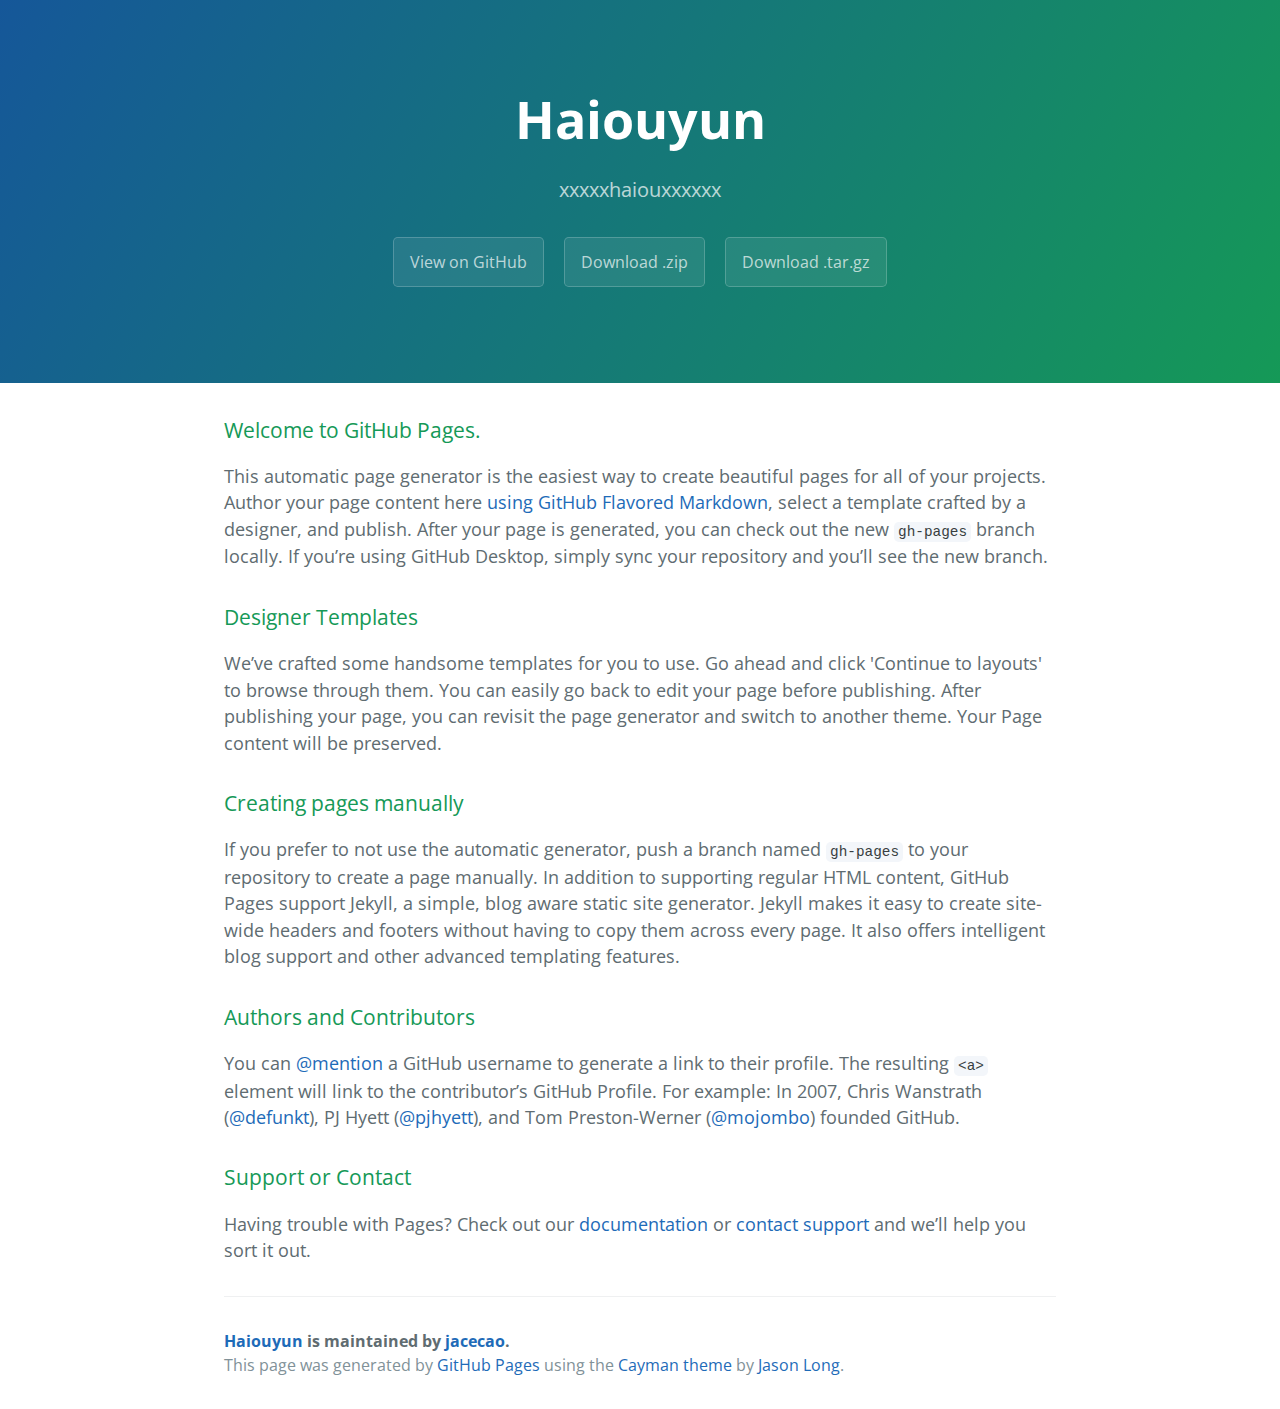
==== index.html @ 02cf67f8 "Create gh-pages branch via GitHub" ====
<!DOCTYPE html>
<html lang="en-us">
  <head>
    <meta charset="UTF-8">
    <title>Haiouyun by jacecao</title>
    <meta name="viewport" content="width=device-width, initial-scale=1">
    <link rel="stylesheet" type="text/css" href="stylesheets/normalize.css" media="screen">
    <link href='https://fonts.googleapis.com/css?family=Open+Sans:400,700' rel='stylesheet' type='text/css'>
    <link rel="stylesheet" type="text/css" href="stylesheets/stylesheet.css" media="screen">
    <link rel="stylesheet" type="text/css" href="stylesheets/github-light.css" media="screen">
  </head>
  <body>
    <section class="page-header">
      <h1 class="project-name">Haiouyun</h1>
      <h2 class="project-tagline">xxxxxhaiouxxxxxx</h2>
      <a href="https://github.com/jacecao/haiouyun" class="btn">View on GitHub</a>
      <a href="https://github.com/jacecao/haiouyun/zipball/master" class="btn">Download .zip</a>
      <a href="https://github.com/jacecao/haiouyun/tarball/master" class="btn">Download .tar.gz</a>
    </section>

    <section class="main-content">
      <h3>
<a id="welcome-to-github-pages" class="anchor" href="#welcome-to-github-pages" aria-hidden="true"><span aria-hidden="true" class="octicon octicon-link"></span></a>Welcome to GitHub Pages.</h3>

<p>This automatic page generator is the easiest way to create beautiful pages for all of your projects. Author your page content here <a href="https://guides.github.com/features/mastering-markdown/">using GitHub Flavored Markdown</a>, select a template crafted by a designer, and publish. After your page is generated, you can check out the new <code>gh-pages</code> branch locally. If you’re using GitHub Desktop, simply sync your repository and you’ll see the new branch.</p>

<h3>
<a id="designer-templates" class="anchor" href="#designer-templates" aria-hidden="true"><span aria-hidden="true" class="octicon octicon-link"></span></a>Designer Templates</h3>

<p>We’ve crafted some handsome templates for you to use. Go ahead and click 'Continue to layouts' to browse through them. You can easily go back to edit your page before publishing. After publishing your page, you can revisit the page generator and switch to another theme. Your Page content will be preserved.</p>

<h3>
<a id="creating-pages-manually" class="anchor" href="#creating-pages-manually" aria-hidden="true"><span aria-hidden="true" class="octicon octicon-link"></span></a>Creating pages manually</h3>

<p>If you prefer to not use the automatic generator, push a branch named <code>gh-pages</code> to your repository to create a page manually. In addition to supporting regular HTML content, GitHub Pages support Jekyll, a simple, blog aware static site generator. Jekyll makes it easy to create site-wide headers and footers without having to copy them across every page. It also offers intelligent blog support and other advanced templating features.</p>

<h3>
<a id="authors-and-contributors" class="anchor" href="#authors-and-contributors" aria-hidden="true"><span aria-hidden="true" class="octicon octicon-link"></span></a>Authors and Contributors</h3>

<p>You can <a href="https://help.github.com/articles/basic-writing-and-formatting-syntax/#mentioning-users-and-teams" class="user-mention">@mention</a> a GitHub username to generate a link to their profile. The resulting <code>&lt;a&gt;</code> element will link to the contributor’s GitHub Profile. For example: In 2007, Chris Wanstrath (<a href="https://github.com/defunkt" class="user-mention">@defunkt</a>), PJ Hyett (<a href="https://github.com/pjhyett" class="user-mention">@pjhyett</a>), and Tom Preston-Werner (<a href="https://github.com/mojombo" class="user-mention">@mojombo</a>) founded GitHub.</p>

<h3>
<a id="support-or-contact" class="anchor" href="#support-or-contact" aria-hidden="true"><span aria-hidden="true" class="octicon octicon-link"></span></a>Support or Contact</h3>

<p>Having trouble with Pages? Check out our <a href="https://help.github.com/pages">documentation</a> or <a href="https://github.com/contact">contact support</a> and we’ll help you sort it out.</p>

      <footer class="site-footer">
        <span class="site-footer-owner"><a href="https://github.com/jacecao/haiouyun">Haiouyun</a> is maintained by <a href="https://github.com/jacecao">jacecao</a>.</span>

        <span class="site-footer-credits">This page was generated by <a href="https://pages.github.com">GitHub Pages</a> using the <a href="https://github.com/jasonlong/cayman-theme">Cayman theme</a> by <a href="https://twitter.com/jasonlong">Jason Long</a>.</span>
      </footer>

    </section>

  
  </body>
</html>
---- stylesheets/stylesheet.css ----
* {
  box-sizing: border-box; }

body {
  padding: 0;
  margin: 0;
  font-family: "Open Sans", "Helvetica Neue", Helvetica, Arial, sans-serif;
  font-size: 16px;
  line-height: 1.5;
  color: #606c71; }

a {
  color: #1e6bb8;
  text-decoration: none; }
  a:hover {
    text-decoration: underline; }

.btn {
  display: inline-block;
  margin-bottom: 1rem;
  color: rgba(255, 255, 255, 0.7);
  background-color: rgba(255, 255, 255, 0.08);
  border-color: rgba(255, 255, 255, 0.2);
  border-style: solid;
  border-width: 1px;
  border-radius: 0.3rem;
  transition: color 0.2s, background-color 0.2s, border-color 0.2s; }
  .btn + .btn {
    margin-left: 1rem; }

.btn:hover {
  color: rgba(255, 255, 255, 0.8);
  text-decoration: none;
  background-color: rgba(255, 255, 255, 0.2);
  border-color: rgba(255, 255, 255, 0.3); }

@media screen and (min-width: 64em) {
  .btn {
    padding: 0.75rem 1rem; } }

@media screen and (min-width: 42em) and (max-width: 64em) {
  .btn {
    padding: 0.6rem 0.9rem;
    font-size: 0.9rem; } }

@media screen and (max-width: 42em) {
  .btn {
    display: block;
    width: 100%;
    padding: 0.75rem;
    font-size: 0.9rem; }
    .btn + .btn {
      margin-top: 1rem;
      margin-left: 0; } }

.page-header {
  color: #fff;
  text-align: center;
  background-color: #159957;
  background-image: linear-gradient(120deg, #155799, #159957); }

@media screen and (min-width: 64em) {
  .page-header {
    padding: 5rem 6rem; } }

@media screen and (min-width: 42em) and (max-width: 64em) {
  .page-header {
    padding: 3rem 4rem; } }

@media screen and (max-width: 42em) {
  .page-header {
    padding: 2rem 1rem; } }

.project-name {
  margin-top: 0;
  margin-bottom: 0.1rem; }

@media screen and (min-width: 64em) {
  .project-name {
    font-size: 3.25rem; } }

@media screen and (min-width: 42em) and (max-width: 64em) {
  .project-name {
    font-size: 2.25rem; } }

@media screen and (max-width: 42em) {
  .project-name {
    font-size: 1.75rem; } }

.project-tagline {
  margin-bottom: 2rem;
  font-weight: normal;
  opacity: 0.7; }

@media screen and (min-width: 64em) {
  .project-tagline {
    font-size: 1.25rem; } }

@media screen and (min-width: 42em) and (max-width: 64em) {
  .project-tagline {
    font-size: 1.15rem; } }

@media screen and (max-width: 42em) {
  .project-tagline {
    font-size: 1rem; } }

.main-content :first-child {
  margin-top: 0; }
.main-content img {
  max-width: 100%; }
.main-content h1, .main-content h2, .main-content h3, .main-content h4, .main-content h5, .main-content h6 {
  margin-top: 2rem;
  margin-bottom: 1rem;
  font-weight: normal;
  color: #159957; }
.main-content p {
  margin-bottom: 1em; }
.main-content code {
  padding: 2px 4px;
  font-family: Consolas, "Liberation Mono", Menlo, Courier, monospace;
  font-size: 0.9rem;
  color: #383e41;
  background-color: #f3f6fa;
  border-radius: 0.3rem; }
.main-content pre {
  padding: 0.8rem;
  margin-top: 0;
  margin-bottom: 1rem;
  font: 1rem Consolas, "Liberation Mono", Menlo, Courier, monospace;
  color: #567482;
  word-wrap: normal;
  background-color: #f3f6fa;
  border: solid 1px #dce6f0;
  border-radius: 0.3rem; }
  .main-content pre > code {
    padding: 0;
    margin: 0;
    font-size: 0.9rem;
    color: #567482;
    word-break: normal;
    white-space: pre;
    background: transparent;
    border: 0; }
.main-content .highlight {
  margin-bottom: 1rem; }
  .main-content .highlight pre {
    margin-bottom: 0;
    word-break: normal; }
.main-content .highlight pre, .main-content pre {
  padding: 0.8rem;
  overflow: auto;
  font-size: 0.9rem;
  line-height: 1.45;
  border-radius: 0.3rem; }
.main-content pre code, .main-content pre tt {
  display: inline;
  max-width: initial;
  padding: 0;
  margin: 0;
  overflow: initial;
  line-height: inherit;
  word-wrap: normal;
  background-color: transparent;
  border: 0; }
  .main-content pre code:before, .main-content pre code:after, .main-content pre tt:before, .main-content pre tt:after {
    content: normal; }
.main-content ul, .main-content ol {
  margin-top: 0; }
.main-content blockquote {
  padding: 0 1rem;
  margin-left: 0;
  color: #819198;
  border-left: 0.3rem solid #dce6f0; }
  .main-content blockquote > :first-child {
    margin-top: 0; }
  .main-content blockquote > :last-child {
    margin-bottom: 0; }
.main-content table {
  display: block;
  width: 100%;
  overflow: auto;
  word-break: normal;
  word-break: keep-all; }
  .main-content table th {
    font-weight: bold; }
  .main-content table th, .main-content table td {
    padding: 0.5rem 1rem;
    border: 1px solid #e9ebec; }
.main-content dl {
  padding: 0; }
  .main-content dl dt {
    padding: 0;
    margin-top: 1rem;
    font-size: 1rem;
    font-weight: bold; }
  .main-content dl dd {
    padding: 0;
    margin-bottom: 1rem; }
.main-content hr {
  height: 2px;
  padding: 0;
  margin: 1rem 0;
  background-color: #eff0f1;
  border: 0; }

@media screen and (min-width: 64em) {
  .main-content {
    max-width: 64rem;
    padding: 2rem 6rem;
    margin: 0 auto;
    font-size: 1.1rem; } }

@media screen and (min-width: 42em) and (max-width: 64em) {
  .main-content {
    padding: 2rem 4rem;
    font-size: 1.1rem; } }

@media screen and (max-width: 42em) {
  .main-content {
    padding: 2rem 1rem;
    font-size: 1rem; } }

.site-footer {
  padding-top: 2rem;
  margin-top: 2rem;
  border-top: solid 1px #eff0f1; }

.site-footer-owner {
  display: block;
  font-weight: bold; }

.site-footer-credits {
  color: #819198; }

@media screen and (min-width: 64em) {
  .site-footer {
    font-size: 1rem; } }

@media screen and (min-width: 42em) and (max-width: 64em) {
  .site-footer {
    font-size: 1rem; } }

@media screen and (max-width: 42em) {
  .site-footer {
    font-size: 0.9rem; } }
---- stylesheets/github-light.css ----
/*
The MIT License (MIT)

Copyright (c) 2016 GitHub, Inc.

Permission is hereby granted, free of charge, to any person obtaining a copy
of this software and associated documentation files (the "Software"), to deal
in the Software without restriction, including without limitation the rights
to use, copy, modify, merge, publish, distribute, sublicense, and/or sell
copies of the Software, and to permit persons to whom the Software is
furnished to do so, subject to the following conditions:

The above copyright notice and this permission notice shall be included in all
copies or substantial portions of the Software.

THE SOFTWARE IS PROVIDED "AS IS", WITHOUT WARRANTY OF ANY KIND, EXPRESS OR
IMPLIED, INCLUDING BUT NOT LIMITED TO THE WARRANTIES OF MERCHANTABILITY,
FITNESS FOR A PARTICULAR PURPOSE AND NONINFRINGEMENT. IN NO EVENT SHALL THE
AUTHORS OR COPYRIGHT HOLDERS BE LIABLE FOR ANY CLAIM, DAMAGES OR OTHER
LIABILITY, WHETHER IN AN ACTION OF CONTRACT, TORT OR OTHERWISE, ARISING FROM,
OUT OF OR IN CONNECTION WITH THE SOFTWARE OR THE USE OR OTHER DEALINGS IN THE
SOFTWARE.

*/

.pl-c /* comment */ {
  color: #969896;
}

.pl-c1 /* constant, variable.other.constant, support, meta.property-name, support.constant, support.variable, meta.module-reference, markup.raw, meta.diff.header */,
.pl-s .pl-v /* string variable */ {
  color: #0086b3;
}

.pl-e /* entity */,
.pl-en /* entity.name */ {
  color: #795da3;
}

.pl-smi /* variable.parameter.function, storage.modifier.package, storage.modifier.import, storage.type.java, variable.other */,
.pl-s .pl-s1 /* string source */ {
  color: #333;
}

.pl-ent /* entity.name.tag */ {
  color: #63a35c;
}

.pl-k /* keyword, storage, storage.type */ {
  color: #a71d5d;
}

.pl-s /* string */,
.pl-pds /* punctuation.definition.string, string.regexp.character-class */,
.pl-s .pl-pse .pl-s1 /* string punctuation.section.embedded source */,
.pl-sr /* string.regexp */,
.pl-sr .pl-cce /* string.regexp constant.character.escape */,
.pl-sr .pl-sre /* string.regexp source.ruby.embedded */,
.pl-sr .pl-sra /* string.regexp string.regexp.arbitrary-repitition */ {
  color: #183691;
}

.pl-v /* variable */ {
  color: #ed6a43;
}

.pl-id /* invalid.deprecated */ {
  color: #b52a1d;
}

.pl-ii /* invalid.illegal */ {
  color: #f8f8f8;
  background-color: #b52a1d;
}

.pl-sr .pl-cce /* string.regexp constant.character.escape */ {
  font-weight: bold;
  color: #63a35c;
}

.pl-ml /* markup.list */ {
  color: #693a17;
}

.pl-mh /* markup.heading */,
.pl-mh .pl-en /* markup.heading entity.name */,
.pl-ms /* meta.separator */ {
  font-weight: bold;
  color: #1d3e81;
}

.pl-mq /* markup.quote */ {
  color: #008080;
}

.pl-mi /* markup.italic */ {
  font-style: italic;
  color: #333;
}

.pl-mb /* markup.bold */ {
  font-weight: bold;
  color: #333;
}

.pl-md /* markup.deleted, meta.diff.header.from-file */ {
  color: #bd2c00;
  background-color: #ffecec;
}

.pl-mi1 /* markup.inserted, meta.diff.header.to-file */ {
  color: #55a532;
  background-color: #eaffea;
}

.pl-mdr /* meta.diff.range */ {
  font-weight: bold;
  color: #795da3;
}

.pl-mo /* meta.output */ {
  color: #1d3e81;
}
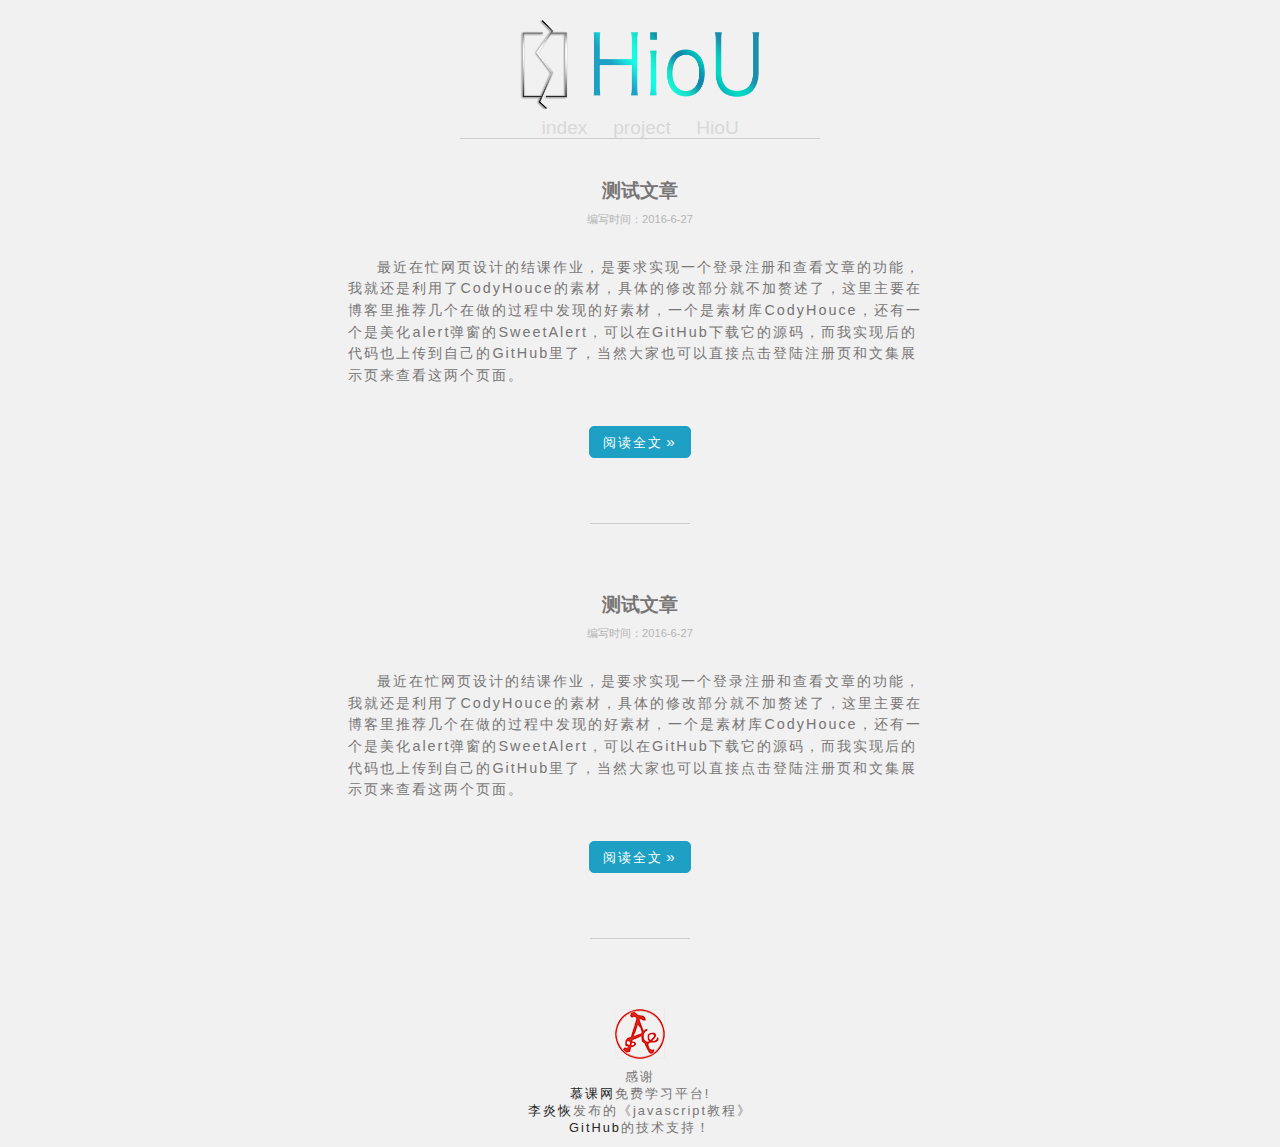
==== commit 599926a3: "Merge remote-tracking branch 'refs/remotes/origin/master' into gh-pages" ====
--- a/index.html
+++ b/index.html
@@ -1,57 +1,72 @@
-<!DOCTYPE html>
-<html lang="en-us">
-  <head>
-    <meta charset="UTF-8">
-    <title>Haiouyun by jacecao</title>
-    <meta name="viewport" content="width=device-width, initial-scale=1">
-    <link rel="stylesheet" type="text/css" href="stylesheets/normalize.css" media="screen">
-    <link href='https://fonts.googleapis.com/css?family=Open+Sans:400,700' rel='stylesheet' type='text/css'>
-    <link rel="stylesheet" type="text/css" href="stylesheets/stylesheet.css" media="screen">
-    <link rel="stylesheet" type="text/css" href="stylesheets/github-light.css" media="screen">
-  </head>
-  <body>
-    <section class="page-header">
-      <h1 class="project-name">Haiouyun</h1>
-      <h2 class="project-tagline">xxxxxhaiouxxxxxx</h2>
-      <a href="https://github.com/jacecao/haiouyun" class="btn">View on GitHub</a>
-      <a href="https://github.com/jacecao/haiouyun/zipball/master" class="btn">Download .zip</a>
-      <a href="https://github.com/jacecao/haiouyun/tarball/master" class="btn">Download .tar.gz</a>
-    </section>
+<!DOCTYPE html PUBLIC "-//W3C//DTD XHTML 1.0 Transitional//EN" "http://www.w3.org/TR/xhtml1/DTD/xhtml1-transitional.dtd">
+<html xmlns="http://www.w3.org/1999/xhtml">
+<head>
+    <meta http-equiv="Content-Type" content="text/html; charset=utf-8" />
+    <meta http-equiv="X-UA-Compatible" content="IE=edge">
+    <meta name="viewport" content="width=device-width,initial-scale=1.0,maximum-scale=1.0,user-scalable=no">
+    <title>HioU</title>
+    <link rel="icon" href="img/title_logo.PNG" type="img/gif" />
+    <link href="css/base.css" type="text/css" rel="stylesheet" />
+    <link href="css/main.css" type="text/css" rel="stylesheet" />
+</head>
 
-    <section class="main-content">
-      <h3>
-<a id="welcome-to-github-pages" class="anchor" href="#welcome-to-github-pages" aria-hidden="true"><span aria-hidden="true" class="octicon octicon-link"></span></a>Welcome to GitHub Pages.</h3>
+<body>
 
-<p>This automatic page generator is the easiest way to create beautiful pages for all of your projects. Author your page content here <a href="https://guides.github.com/features/mastering-markdown/">using GitHub Flavored Markdown</a>, select a template crafted by a designer, and publish. After your page is generated, you can check out the new <code>gh-pages</code> branch locally. If you’re using GitHub Desktop, simply sync your repository and you’ll see the new branch.</p>
+    <div class="auto-width header">
+        <a href="http://www.haiouyun.com" class="header-logo"><img src="img/header_logo.png" alt="logo" /></a>
+        <ul class="header-nav">
+            <li><a class="nav-index" href="index.html">index<span class="hover-line"></span></a></li>
+            <!-- <li><a class="nav-blog" href="#">blog<span class="hover-line"></span></a></li> -->
+            <li><a class="nav-project" href="layout/project.html">project<span class="hover-line"></span></a></li>
+            <li><a class="nav-hiou" href="#">HioU<span class="hover-line"></span></a></li>
+        </ul>
+        <span class="border"></span>
+    </div>
+    
+    
+    <div class="auto-width content">
+        <div class="item-blog">
+            <div class="item-body">
+                <h1><a href="#">测试文章</a></h1>
+                <div class="item-message">
+                    <span class="write-time">编写时间：2016-6-27</span>
+                </div>
+                <div class="item-content">
+                    <p>最近在忙网页设计的结课作业，是要求实现一个登录注册和查看文章的功能，我就还是利用了CodyHouce的素材，具体的修改部分就不加赘述了，这里主要在博客里推荐几个在做的过程中发现的好素材，一个是素材库CodyHouce，还有一个是美化alert弹窗的SweetAlert，可以在GitHub下载它的源码，而我实现后的代码也上传到自己的GitHub里了，当然大家也可以直接点击登陆注册页和文集展示页来查看这两个页面。</p>
+                    <a href="javascript();" class="item-button">阅读全文<span>&raquo;</span></a>
+                </div>
+            </div>
+            <div class="item-footer">
+                <div></div>
+            </div>
+        </div>
+          <div class="item-blog">
+            <div class="item-body">
+                <h1><a href="#">测试文章</a></h1>
+                <div class="item-message">
+                    <span class="write-time">编写时间：2016-6-27</span>
+                </div>
+                <div class="item-content">
+                    <p>最近在忙网页设计的结课作业，是要求实现一个登录注册和查看文章的功能，我就还是利用了CodyHouce的素材，具体的修改部分就不加赘述了，这里主要在博客里推荐几个在做的过程中发现的好素材，一个是素材库CodyHouce，还有一个是美化alert弹窗的SweetAlert，可以在GitHub下载它的源码，而我实现后的代码也上传到自己的GitHub里了，当然大家也可以直接点击登陆注册页和文集展示页来查看这两个页面。</p>
+                    <a href="javascript();" class="item-button">阅读全文<span>&raquo;</span></a>
+                </div>
+            </div>
+            <div class="item-footer">
+                <div></div>
+            </div>
+        </div>
+    </div>
 
-<h3>
-<a id="designer-templates" class="anchor" href="#designer-templates" aria-hidden="true"><span aria-hidden="true" class="octicon octicon-link"></span></a>Designer Templates</h3>
-
-<p>We’ve crafted some handsome templates for you to use. Go ahead and click 'Continue to layouts' to browse through them. You can easily go back to edit your page before publishing. After publishing your page, you can revisit the page generator and switch to another theme. Your Page content will be preserved.</p>
-
-<h3>
-<a id="creating-pages-manually" class="anchor" href="#creating-pages-manually" aria-hidden="true"><span aria-hidden="true" class="octicon octicon-link"></span></a>Creating pages manually</h3>
-
-<p>If you prefer to not use the automatic generator, push a branch named <code>gh-pages</code> to your repository to create a page manually. In addition to supporting regular HTML content, GitHub Pages support Jekyll, a simple, blog aware static site generator. Jekyll makes it easy to create site-wide headers and footers without having to copy them across every page. It also offers intelligent blog support and other advanced templating features.</p>
-
-<h3>
-<a id="authors-and-contributors" class="anchor" href="#authors-and-contributors" aria-hidden="true"><span aria-hidden="true" class="octicon octicon-link"></span></a>Authors and Contributors</h3>
-
-<p>You can <a href="https://help.github.com/articles/basic-writing-and-formatting-syntax/#mentioning-users-and-teams" class="user-mention">@mention</a> a GitHub username to generate a link to their profile. The resulting <code>&lt;a&gt;</code> element will link to the contributor’s GitHub Profile. For example: In 2007, Chris Wanstrath (<a href="https://github.com/defunkt" class="user-mention">@defunkt</a>), PJ Hyett (<a href="https://github.com/pjhyett" class="user-mention">@pjhyett</a>), and Tom Preston-Werner (<a href="https://github.com/mojombo" class="user-mention">@mojombo</a>) founded GitHub.</p>
-
-<h3>
-<a id="support-or-contact" class="anchor" href="#support-or-contact" aria-hidden="true"><span aria-hidden="true" class="octicon octicon-link"></span></a>Support or Contact</h3>
-
-<p>Having trouble with Pages? Check out our <a href="https://help.github.com/pages">documentation</a> or <a href="https://github.com/contact">contact support</a> and we’ll help you sort it out.</p>
-
-      <footer class="site-footer">
-        <span class="site-footer-owner"><a href="https://github.com/jacecao/haiouyun">Haiouyun</a> is maintained by <a href="https://github.com/jacecao">jacecao</a>.</span>
-
-        <span class="site-footer-credits">This page was generated by <a href="https://pages.github.com">GitHub Pages</a> using the <a href="https://github.com/jasonlong/cayman-theme">Cayman theme</a> by <a href="https://twitter.com/jasonlong">Jason Long</a>.</span>
-      </footer>
-
-    </section>
-
+    <div class="auto-width footer">
+        <div class="footer-content">
+            <p class="footer_pic"><img src="img/header_pic.png" alt="a4" /></p>
+            <p>感谢</p>
+            <p><a href="http://www.imooc.com" target="_blank" alt="慕课网">慕课网</a>免费学习平台!</p>
+            <p><a href="http://www.ycku.com/" target="_blank" alt="瓢城Web俱乐部">李炎恢</a>发布的《javascript教程》</p>
+            <p><a href="http://www.github.com/" target="_blank" alt="github">GitHub</a>的技术支持！</p>
+        </div>
+    </div>
   
-  </body>
+    <script src="bower_components/jquery/dist/jquery.min.js"></script>
+</body>
 </html>
--- a/css/base.css
+++ b/css/base.css
@@ -0,0 +1,302 @@
+
+/******************** 全局部分 *************************/
+body,html,ul
+{
+	padding: 0;
+	margin: 0;
+}
+a{ text-decoration:none;}
+ul{ list-style: none;}
+body
+{
+	font-family: -apple-system-font,"Helvetica Neue","PingFang SC","Hiragino Sans GB","Microsoft YaHei",sans-serif;
+	font-size: 16px;
+	background: #f1f1f1;
+}
+.clearfix::after
+{
+	content: '';
+	display: block;
+	width: 0;
+	visibility: hidden;
+	clear: both;
+}
+@media screen and (min-width: 601px)
+{
+	body
+	{
+		width: 100%;
+	}
+	.auto-width
+	{
+		width: 900px;
+		margin: 0 auto;
+	}
+	.header
+	{
+		position: relative;
+		height: 140px;
+		overflow: hidden;
+	}
+	.header-logo
+	{
+		display: block;
+		height: 90px;
+		text-align: center;
+		margin: 20px auto auto 0;
+	}
+
+	.header-nav
+	{
+		/* position: absolute; */
+		width: 210px;
+		height: 20px;
+		/* left: 20px; */
+		/* bottom: -5px; */
+		margin: 13px auto 0 auto;
+		text-align: center;
+		transform: translateY(-5px);
+		animation: navw 1.5s;
+	}
+	@keyframes navw
+	{
+		from { transform: translateY(10px);}
+		to { transform: translateY(-5px);}
+	}
+	.header-nav li
+	{
+		float: left;
+		font-size: 1.2em;
+		height: 20px;
+		line-height: 20px;
+		padding: 0 4px;
+		margin: 0;
+		
+	}
+	.nav-index
+	{
+		width: 51px;
+	}
+	.nav-blog
+	{
+		width: 62px;
+	}
+	.nav-project
+	{
+		width: 88px;
+	}
+	.nav-hiou
+	{
+		width: 47px;
+	}
+	span.border
+	{
+		width: 40%;
+		margin: -5px auto 0 auto;
+	}
+	.header-nav li a .hover-line
+	{
+		display: block;
+		width:inherit;
+		border-bottom: 1px solid #a1a1a1;
+		transform: scaleX(0);
+		-o-transform: scaleX(0);
+		-moz-transform: scaleX(0);
+		-ms-transform: scaleX(0);
+		-webkit-transform: scaleX(0);
+		transition: all 0.5s;
+		-o-transition: all 0.5s;
+		-ms-transition: all 0.5s;
+		-moz-transition: all 0.5s;
+		-webkit-transition: all 0.5s;
+	}
+	.header-nav li:hover .hover-line
+	{
+		transform: scaleX(1);
+		-o-transform: scaleX(1);
+		-moz-transform: scaleX(1);
+		-ms-transform: scaleX(1);
+		-webkit-transform: scaleX(1);
+	}
+
+	.content-box
+	{
+		max-width: 90%;
+	}
+	/************************************ project*************************** */
+	.item-project
+	{
+		width: 100%;
+		margin: 10px auto;
+		/* text-align: center; */
+	}
+	.item-project li
+	{
+		/* display: inline-block; */
+		width: 300px;
+		height: 200px;
+		float: left;
+	}
+
+}
+
+@media screen and (max-width: 600px)
+{
+	body
+	{
+		width: 100%;
+	}
+	.auto-width
+	{
+		min-width: 300px;
+		margin: 0 auto;
+	}
+	.header
+	{
+		min-height: 102px;
+	}
+	.header-logo
+	{
+		display: block;
+		text-align: center;
+		margin: 20px auto 0 auto;
+	}
+	.header-logo img
+	{
+		width: 70%;
+	}
+	.header-nav
+	{
+		position: absolute;
+		width: 240px;
+		background: #1E9FC4;
+		border-radius: 5px ;
+		display: none;
+	}
+	.header-nav li
+	{
+		display: block;
+		font-size: 1.2em;
+		height: 30px;
+		line-height: 30px;
+		padding: 5px;
+	}
+	.header-nav li a
+	{
+		width: 240px;
+		margin: 0 auto;
+	}
+	span.border
+	{
+		width: 80%;
+		margin: 0 auto;
+	}
+	.content .item-blog p
+	{
+		font-size: 0.8em;
+		letter-spacing: 2px;
+		line-height: 1.8em;
+	}
+
+	/************************************ project*************************** */
+	.item-project
+	{
+		width: 90%;
+		max-width: 300px;
+		margin: 10px auto;
+	}
+	.item-project li
+	{
+		width: 300px;
+		height: 200px;
+	}
+}
+
+/*********** header **************/
+
+.header
+{
+	text-align: center;
+	overflow: hidden;
+}
+span.border
+{
+	display: block;
+	border-bottom: 1px solid #cdcdcd;
+}
+.header-logo
+{
+}
+.header-logo img
+{
+	max-width: 240px;
+	min-width: 200px;
+}
+.header-nav li
+{
+	text-align: center;
+}
+.header-nav li a
+{
+	display: block;
+	color: #D8D8D8;
+	text-align: center;
+	transition: all 1s;
+	-o-transition: all 1s;
+	-ms-transition: all 1s;
+	-moz-transition: all 1s;
+	-webkit-transition: all 1s;
+
+}
+.header-nav li a:hover,.active
+{
+	color: #a1a1a1;
+/* 	background-image: gradient(linear, 0 0, 0 bottom, from(rgba(29, 152, 187, 1)), to(rgba(23, 239, 213, 1)));
+	background-image: -webkit-gradient(linear, 0 0, 0 bottom, from(rgba(29, 152, 187, 1)), to(rgba(23, 239, 213, 1)));
+	background-image: -o-gradient(linear, 0 0, 0 bottom, from(rgba(29, 152, 187, 1)), to(rgba(23, 239, 213, 1)));
+	background-image: -moz-gradient(linear, 0 0, 0 bottom, from(rgba(29, 152, 187, 1)), to(rgba(23, 239, 213, 1)));
+	background-image: -ms-gradient(linear, 0 0, 0 bottom, from(rgba(29, 152, 187, 1)), to(rgba(23, 239, 213, 1)));
+	background-clip: text;
+	-webkit-background-clip: text;
+	-o-background-clip: text;
+	-moz-background-clip: text;
+	-ms-background-clip: text;
+	-webkit-text-fill-color: transparent; */
+}
+/******************** content *****************/
+.content
+{
+	text-align: center;
+	margin: 20px auto;
+}
+
+/* ***************** footer ***************/
+
+.footer
+{
+	
+}
+.footer-content
+{
+	max-width: 800px;
+	padding: 10px;
+	margin: 0 auto;
+	/* background: #cdcdcd; */
+}
+.footer-content p
+{
+	margin: 0;
+	padding: 0;
+	text-align: center;
+	letter-spacing: 2px;
+	font-size: 0.8em;
+	color: #777575;
+}
+.footer-content p.footer_pic
+{
+	margin: 10px auto;
+}
+.footer-content p a
+{
+	color: #262626;
+}--- a/css/main.css
+++ b/css/main.css
@@ -0,0 +1,178 @@
+
+.content,.content a
+{
+	color: #777575;
+}
+.content h1
+{
+	font-size: 1.2em;
+	margin-bottom: 0;
+	
+}
+.content h1 a:hover
+{
+	color: #000;
+}
+.content span
+{
+	font-size: 0.7em;
+}
+.content p
+{
+	font-size: 0.9em;
+	line-height: 1.5em;
+	letter-spacing: 2px;
+	text-indent: 2em;
+	word-break: break-all;
+	color: #777575;
+}
+/* ****************************** blog *************************************** */
+.item-blog
+{
+	width: 80%;
+	margin: 20px auto;
+}
+.item-body
+{
+	width: 90%;
+	margin: 0 auto;
+	padding: 5px;
+	overflow: hidden; 
+	transition: all 0.8s;
+	-webkit-transition: all 0.8s;
+	-o-transition: all 0.8s;
+	-ms-transition: all 0.8s;
+	-moz-transition: all 0.8s;
+}
+
+.item-message
+{
+	margin-top: 8px;
+	color: #B4B4B4;
+}
+.item-content
+{
+	margin-top: 20px;
+}
+.item-blog p
+{
+	width: 90%;
+	margin: 0 auto;
+	text-align: left;
+	padding: 10px;
+
+}
+
+a.item-button
+{
+	display: block;
+	height: 30px;
+	width: 100px;
+	line-height: 30px;
+	margin: 30px auto 10px auto;
+	border-radius: 5px;
+	border: 1px solid #1E9FC4;
+	background: #1E9FC4;
+	color: #fff;
+	font-size: 0.8em;
+	letter-spacing: 2px;
+}
+a.item-button span
+{
+	display: inline-block;
+	height: 30px;
+	line-height: 30px;
+	font-size: 1.2em;
+	padding-left: 3px;
+	transform: translateX(0px);
+}
+a.item-button,a.item-button span,.content h1 a
+{
+	transition: all 0.6s;
+	-o-transition: all 0.6s;
+	-moz-transition: all 0.6s;
+	-ms-transition: all 0.6s;
+	-webkit-transition: all 0.6s;
+}
+a.item-button:hover
+{
+	background: #f1f1f1;
+	color: #000;
+}
+a.item-button:hover span
+{
+	transform: translateX(6px);
+	color: #1E829F;
+}
+.blog-active
+{
+	box-shadow: 0 0 5px rgba(30,159,190,.8);
+}
+.item-footer div
+{
+	border-bottom: 1px solid #cdcdcd;
+	width: 100px;
+	margin: 50px auto;
+}
+/* ****************************** project *************************************** */
+
+.project-content a
+{
+	display: block;
+	position: relative;
+	width: 280px;
+	height: 180px;
+	margin: 10px;
+	overflow: hidden;
+	background: #EAEAEA url('../img/project_bg.png');
+
+}
+.project-content a.pro_2
+{
+	background-position: 0 -181px;
+}
+.project-content a.pro_3
+{
+	background-position: 0 -362px;
+}
+.project-content a.pro_4
+{
+	background-position: 0 181px;
+}
+.project-message
+{
+	position: absolute;
+	background: rgba(100, 100, 100, 0.8);
+	bottom: 0px;
+	left: 0;
+}
+.project-message h2
+{
+	margin:0;
+	padding: 5px;
+	width: 270px;
+	height: 30px;
+	color: #CAD7D4;
+	line-height: 30px;
+	font-size: 1em;
+	letter-spacing: 3px;
+	text-align:center;
+}
+.project-content p
+{
+	text-align: left;
+	margin: 0;
+	width: 260px;
+	color: #CAD7D4;
+	padding: 5px 10px;
+	text-indent: 0;
+	transition: all 0.8s;
+	-o-transition: all 0.8s;
+	-ms-transition: all 0.8s;
+	-moz-transition: all 0.8s;
+	-webkit-transition: all 0.8s;
+}
+.project-content a:hover
+{
+	box-shadow: 0 0 8px 2px rgba(90,90,90,0.6);
+}
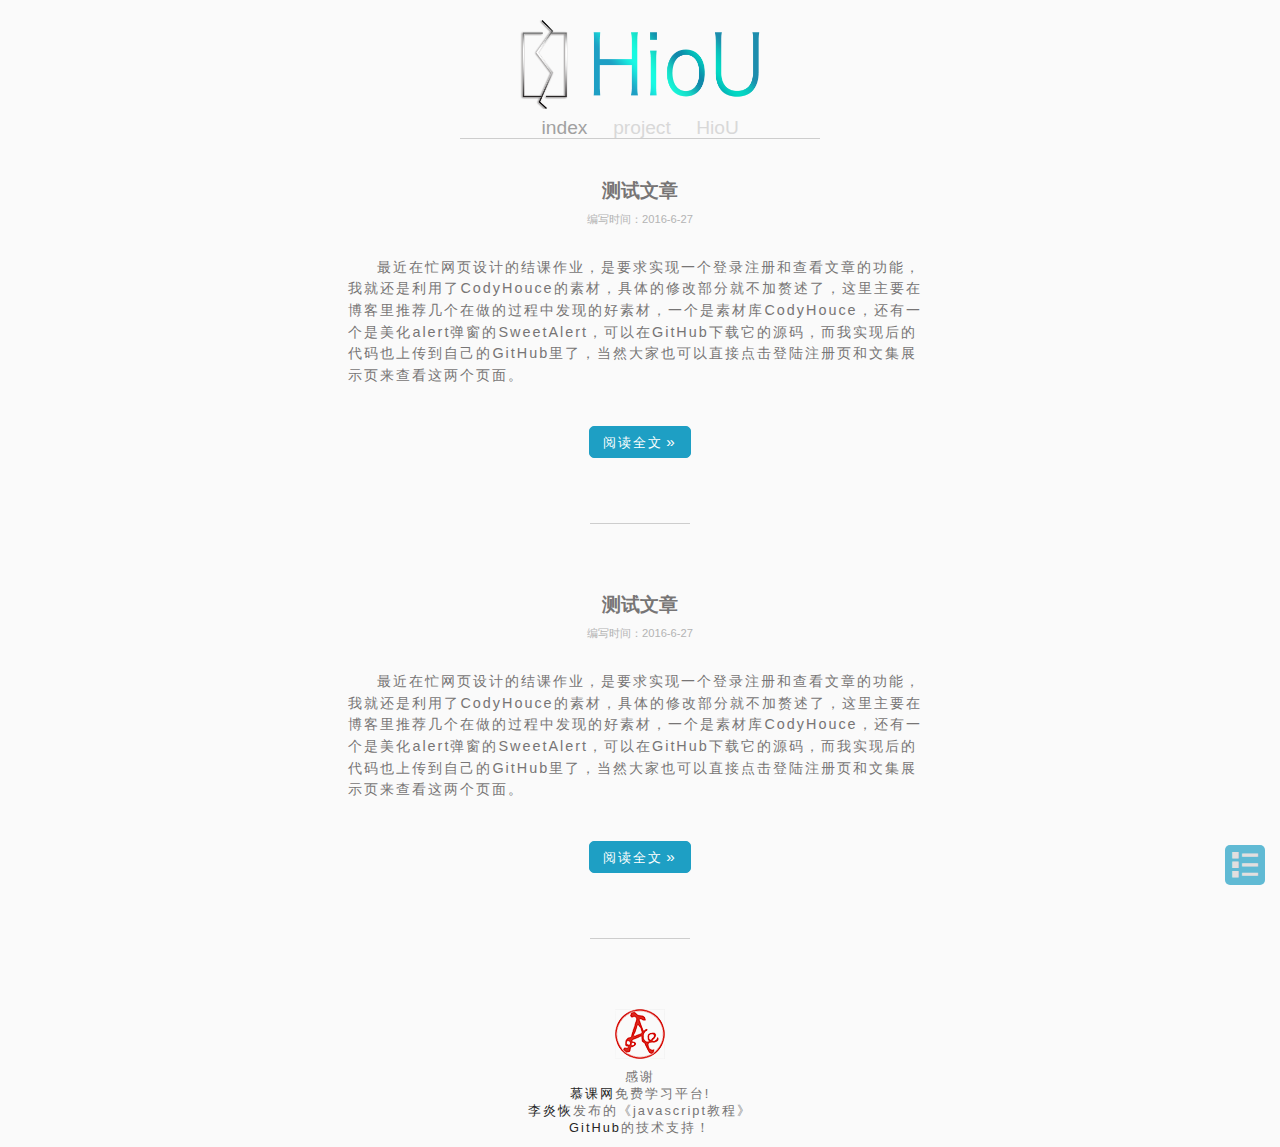
==== commit 05e7d7bb: "加入 side-bar 控件" ====
--- a/index.html
+++ b/index.html
@@ -15,14 +15,13 @@
     <div class="auto-width header">
         <a href="http://www.haiouyun.com" class="header-logo"><img src="img/header_logo.png" alt="logo" /></a>
         <ul class="header-nav">
-            <li><a class="nav-index" href="index.html">index<span class="hover-line"></span></a></li>
+            <li><a class="nav-index active" href="index.html">index<span class="hover-line"></span></a></li>
             <!-- <li><a class="nav-blog" href="#">blog<span class="hover-line"></span></a></li> -->
             <li><a class="nav-project" href="layout/project.html">project<span class="hover-line"></span></a></li>
             <li><a class="nav-hiou" href="#">HioU<span class="hover-line"></span></a></li>
         </ul>
         <span class="border"></span>
     </div>
-    
     
     <div class="auto-width content">
         <div class="item-blog">
@@ -66,7 +65,14 @@
             <p><a href="http://www.github.com/" target="_blank" alt="github">GitHub</a>的技术支持！</p>
         </div>
     </div>
-  
-    <script src="bower_components/jquery/dist/jquery.min.js"></script>
+    
+  <!--   <div class="side-bar">
+        <ul class="menu-ul">
+            <li class="nav-bar">&#xe9bd;</li>
+        </ul>
+    </div> -->
+ <!--    <div class="local"></div> -->
+
+    <script src="js/require.js" data-main="js/main"></script>
 </body>
 </html>
--- a/css/base.css
+++ b/css/base.css
@@ -11,7 +11,7 @@
 {
 	font-family: -apple-system-font,"Helvetica Neue","PingFang SC","Hiragino Sans GB","Microsoft YaHei",sans-serif;
 	font-size: 16px;
-	background: #f1f1f1;
+	background: #fafafa;
 }
 .clearfix::after
 {
@@ -21,7 +21,19 @@
 	visibility: hidden;
 	clear: both;
 }
-@media screen and (min-width: 601px)
+
+@font-face {
+		font-family: 'icomoon';
+		src:    url('../icomoon/fonts/icomoon.eot?ujk4sx');/* IE9 兼容模式 */
+		src:    url('../icomoon/fonts/icomoon.eot?ujk4sx#iefix') format('embedded-opentype'),
+				url('../icomoon/fonts/icomoon.ttf?ujk4sx') format('truetype'),
+				url('../icomoon/fonts/icomoon.woff?ujk4sx') format('woff'),
+				url('../icomoon/fonts/icomoon.svg?ujk4sx#icomoon') format('svg');
+		font-weight: normal;
+		font-style: normal;
+		}
+
+@media screen and (min-width: 701px)
 {
 	body
 	{
@@ -140,7 +152,7 @@
 
 }
 
-@media screen and (max-width: 600px)
+@media screen and (max-width: 700px)
 {
 	body
 	{
@@ -148,7 +160,7 @@
 	}
 	.auto-width
 	{
-		min-width: 300px;
+		min-width: 370px;
 		margin: 0 auto;
 	}
 	.header
@@ -167,11 +179,13 @@
 	}
 	.header-nav
 	{
+		display: none;
 		position: absolute;
 		width: 240px;
 		background: #1E9FC4;
 		border-radius: 5px ;
-		display: none;
+		opacity: 0;
+		z-index: 1000;
 	}
 	.header-nav li
 	{
@@ -189,7 +203,7 @@
 	span.border
 	{
 		width: 80%;
-		margin: 0 auto;
+		margin: 15px auto 0 auto;
 	}
 	.content .item-blog p
 	{
@@ -197,7 +211,6 @@
 		letter-spacing: 2px;
 		line-height: 1.8em;
 	}
-
 	/************************************ project*************************** */
 	.item-project
 	{
@@ -248,7 +261,7 @@
 	-webkit-transition: all 1s;
 
 }
-.header-nav li a:hover,.active
+.header-nav li a:hover,.header-nav li a.active
 {
 	color: #a1a1a1;
 /* 	background-image: gradient(linear, 0 0, 0 bottom, from(rgba(29, 152, 187, 1)), to(rgba(23, 239, 213, 1)));
@@ -269,7 +282,18 @@
 	text-align: center;
 	margin: 20px auto;
 }
-
+/* ****************** local **************** */
+.local
+{
+	position: fixed;
+	display: none;
+	top: 0;
+	left: 0;
+	right: 0;
+	bottom: 0;
+	z-index: 999;
+	background: rgba(0,0,0,0.15);
+}
 /* ***************** footer ***************/
 
 .footer
@@ -299,4 +323,36 @@
 .footer-content p a
 {
 	color: #262626;
+}
+
+/* ************************** side-bar ********************************* */
+.side-bar
+{
+	position: fixed;
+	bottom: 15px;
+	right: 15px;
+}
+.side-bar li
+{
+	height: 40px;
+	width: 40px;
+	font-family: 'icomoon';
+	opacity: 0.7;
+	background: #1e9fc4;
+	border-radius: 5px;
+	color: #d7d3d3;
+	font-size: 1.6em;
+	text-align: center;
+	line-height: 40px;
+	transition: all 0.5s;
+	-webkit-transition: all 0.5s;
+	-o-transition: all 0.5s;
+	-moz-transition: all 0.5s;
+	-ms-transition: all 0.5s;
+	cursor: pointer;
+}
+.side-bar li:hover
+{
+	opacity: 1;
+	color: #fff;
 }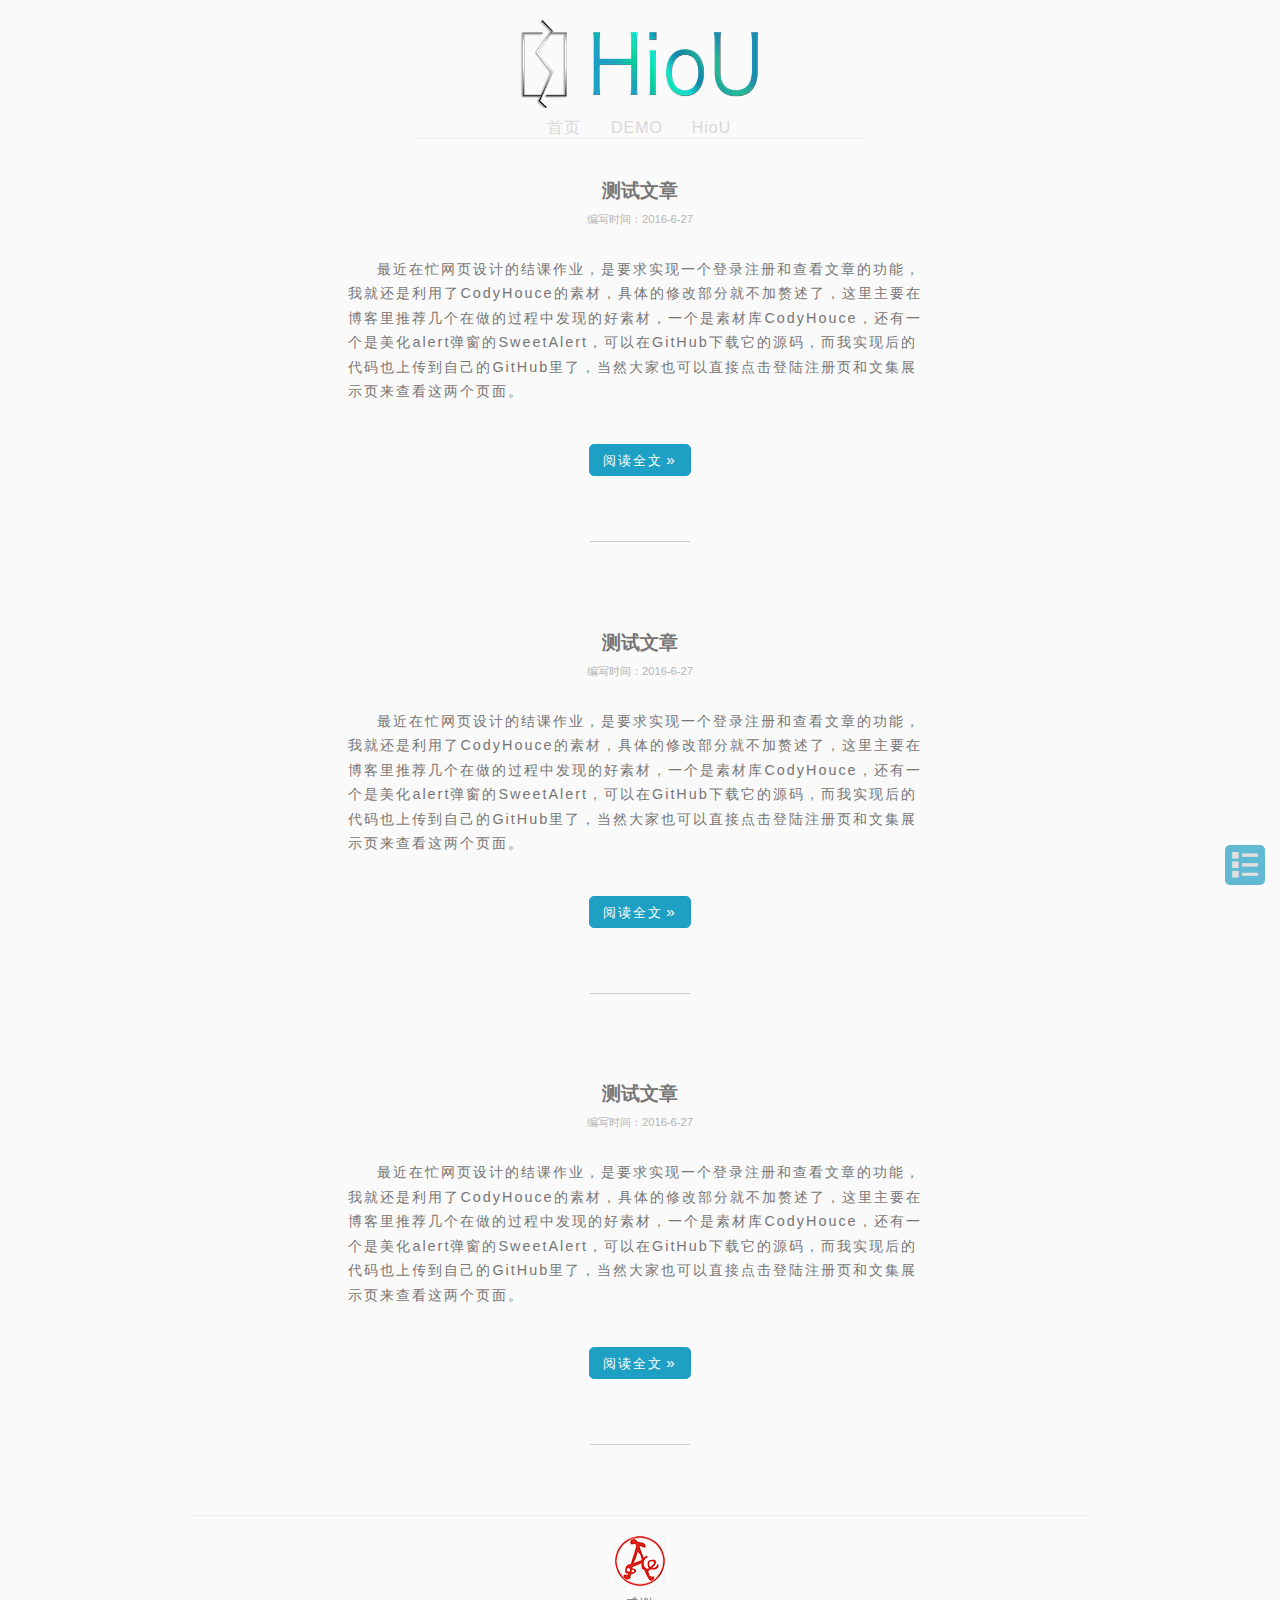
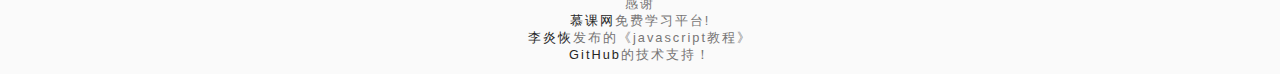
==== commit 228fc229: "加入侧边栏" ====
--- a/index.html
+++ b/index.html
@@ -4,7 +4,7 @@
     <meta http-equiv="Content-Type" content="text/html; charset=utf-8" />
     <meta http-equiv="X-UA-Compatible" content="IE=edge">
     <meta name="viewport" content="width=device-width,initial-scale=1.0,maximum-scale=1.0,user-scalable=no">
-    <title>HioU</title>
+    <title>HioU海鸥的翅膀</title>
     <link rel="icon" href="img/title_logo.PNG" type="img/gif" />
     <link href="css/base.css" type="text/css" rel="stylesheet" />
     <link href="css/main.css" type="text/css" rel="stylesheet" />
@@ -12,19 +12,34 @@
 
 <body>
 
-    <div class="auto-width header">
+    <header class="auto-width header">
         <a href="http://www.haiouyun.com" class="header-logo"><img src="img/header_logo.png" alt="logo" /></a>
         <ul class="header-nav">
-            <li><a class="nav-index active" href="index.html">index<span class="hover-line"></span></a></li>
+            <li><a class="nav-index" href="index.html">首页<span class="hover-line"></span></a></li>
             <!-- <li><a class="nav-blog" href="#">blog<span class="hover-line"></span></a></li> -->
-            <li><a class="nav-project" href="layout/project.html">project<span class="hover-line"></span></a></li>
+            <li><a class="nav-project" href="layout/project.html">DEMO<span class="hover-line"></span></a></li>
             <li><a class="nav-hiou" href="#">HioU<span class="hover-line"></span></a></li>
         </ul>
         <span class="border"></span>
-    </div>
+    </header>
     
     <div class="auto-width content">
         <div class="item-blog">
+            <div class="item-body">
+                <h1><a href="">测试文章</a></h1>
+                <div class="item-message">
+                    <span class="write-time">编写时间：2016-6-27</span>
+                </div>
+                <div class="item-content">
+                    <p>最近在忙网页设计的结课作业，是要求实现一个登录注册和查看文章的功能，我就还是利用了CodyHouce的素材，具体的修改部分就不加赘述了，这里主要在博客里推荐几个在做的过程中发现的好素材，一个是素材库CodyHouce，还有一个是美化alert弹窗的SweetAlert，可以在GitHub下载它的源码，而我实现后的代码也上传到自己的GitHub里了，当然大家也可以直接点击登陆注册页和文集展示页来查看这两个页面。</p>
+                    <a href="layout/blog.html" class="item-button">阅读全文<span>&raquo;</span></a>
+                </div>
+            </div>
+            <div class="item-footer">
+                <div></div>
+            </div>
+        </div>
+         <div class="item-blog">
             <div class="item-body">
                 <h1><a href="#">测试文章</a></h1>
                 <div class="item-message">
@@ -39,7 +54,7 @@
                 <div></div>
             </div>
         </div>
-          <div class="item-blog">
+        <div class="item-blog">
             <div class="item-body">
                 <h1><a href="#">测试文章</a></h1>
                 <div class="item-message">
@@ -56,7 +71,7 @@
         </div>
     </div>
 
-    <div class="auto-width footer">
+    <footer class="auto-width footer">
         <div class="footer-content">
             <p class="footer_pic"><img src="img/header_pic.png" alt="a4" /></p>
             <p>感谢</p>
@@ -64,8 +79,15 @@
             <p><a href="http://www.ycku.com/" target="_blank" alt="瓢城Web俱乐部">李炎恢</a>发布的《javascript教程》</p>
             <p><a href="http://www.github.com/" target="_blank" alt="github">GitHub</a>的技术支持！</p>
         </div>
+    </footer>
+    
+    <div class="side-bar">
+        <ul>aleisdas
+            <li>asdasdas</li>
+            <li>asdasdas</li>
+            <li>asdasdas</li>
+        </ul>
     </div>
-    
   <!--   <div class="side-bar">
         <ul class="menu-ul">
             <li class="nav-bar">&#xe9bd;</li>
--- a/css/base.css
+++ b/css/base.css
@@ -4,6 +4,18 @@
 {
 	padding: 0;
 	margin: 0;
+}
+body
+{
+	transition: all 1s;
+	-webkit-transition: all 1s;
+	-o-transition: all 1s;
+	-ms-transition: all 1s;
+	-moz-transition: all 1s;
+}
+body.padding
+{
+	padding-right: 270px;
 }
 a{ text-decoration:none;}
 ul{ list-style: none;}
@@ -33,12 +45,8 @@
 		font-style: normal;
 		}
 
-@media screen and (min-width: 701px)
-{
-	body
-	{
-		width: 100%;
-	}
+@media screen and (min-width: 641px)
+{
 	.auto-width
 	{
 		width: 900px;
@@ -78,7 +86,7 @@
 	.header-nav li
 	{
 		float: left;
-		font-size: 1.2em;
+		font-size: 1em;
 		height: 20px;
 		line-height: 20px;
 		padding: 0 4px;
@@ -87,7 +95,7 @@
 	}
 	.nav-index
 	{
-		width: 51px;
+		width: 50px;
 	}
 	.nav-blog
 	{
@@ -95,15 +103,15 @@
 	}
 	.nav-project
 	{
-		width: 88px;
+		width: 80px;
 	}
 	.nav-hiou
 	{
-		width: 47px;
+		width: 53px;
 	}
 	span.border
 	{
-		width: 40%;
+		width: 50%;
 		margin: -5px auto 0 auto;
 	}
 	.header-nav li a .hover-line
@@ -149,10 +157,16 @@
 		height: 200px;
 		float: left;
 	}
-
-}
-
-@media screen and (max-width: 700px)
+	/* ************   page-blog ********************* */
+	.page_control
+	{
+		width: 500px;
+		margin: 0 auto;
+	}
+
+}
+
+@media screen and (max-width: 640px)
 {
 	body
 	{
@@ -160,7 +174,7 @@
 	}
 	.auto-width
 	{
-		min-width: 370px;
+		min-width: 320px;
 		margin: 0 auto;
 	}
 	.header
@@ -180,22 +194,26 @@
 	.header-nav
 	{
 		display: none;
-		position: absolute;
+	}
+	.mobile-nav
+	{
+		display: none;
+		position: fixed;
 		width: 240px;
-		background: #1E9FC4;
+		background: rgba(30, 159, 196, 0.9);
 		border-radius: 5px ;
 		opacity: 0;
 		z-index: 1000;
 	}
-	.header-nav li
+	.mobile-nav li
 	{
 		display: block;
 		font-size: 1.2em;
-		height: 30px;
-		line-height: 30px;
+		height: 35px;
+		line-height: 35px;
 		padding: 5px;
 	}
-	.header-nav li a
+	.mobile-nav li a
 	{
 		width: 240px;
 		margin: 0 auto;
@@ -214,15 +232,22 @@
 	/************************************ project*************************** */
 	.item-project
 	{
-		width: 90%;
-		max-width: 300px;
+		width: 100%;
+		min-width: 300px;
 		margin: 10px auto;
 	}
 	.item-project li
 	{
+		display: inline-block;
 		width: 300px;
 		height: 200px;
 	}
+	/* **************************** page-blog ********************** */
+	.page_control
+	{
+		width: 100%;
+		margin: 0 auto;
+	}
 }
 
 /*********** header **************/
@@ -235,7 +260,7 @@
 span.border
 {
 	display: block;
-	border-bottom: 1px solid #cdcdcd;
+	border-bottom: 1px solid #efefef;
 }
 .header-logo
 {
@@ -245,13 +270,14 @@
 	max-width: 240px;
 	min-width: 200px;
 }
-.header-nav li
-{
-	text-align: center;
-}
-.header-nav li a
+.header-nav li ,.header-nav li
+{
+	text-align: center;
+}
+.header-nav li a ,.mobile-nav li a
 {
 	display: block;
+	letter-spacing: 1px;
 	color: #D8D8D8;
 	text-align: center;
 	transition: all 1s;
@@ -261,7 +287,7 @@
 	-webkit-transition: all 1s;
 
 }
-.header-nav li a:hover,.header-nav li a.active
+.header-nav li a:hover, .mobile-nav li a:hover,.header-nav li a.active ,.mobile-nav li a.active
 {
 	color: #a1a1a1;
 /* 	background-image: gradient(linear, 0 0, 0 bottom, from(rgba(29, 152, 187, 1)), to(rgba(23, 239, 213, 1)));
@@ -292,13 +318,13 @@
 	right: 0;
 	bottom: 0;
 	z-index: 999;
-	background: rgba(0,0,0,0.15);
+	background: rgba(0,0,0,0.5);
 }
 /* ***************** footer ***************/
 
 .footer
 {
-	
+	border-top: 1px solid #efefef;
 }
 .footer-content
 {
@@ -325,14 +351,14 @@
 	color: #262626;
 }
 
-/* ************************** side-bar ********************************* */
-.side-bar
+/* ************************** bottom-bar ********************************* */
+.bottom-bar
 {
 	position: fixed;
 	bottom: 15px;
 	right: 15px;
 }
-.side-bar li
+.bottom-bar li
 {
 	height: 40px;
 	width: 40px;
@@ -351,7 +377,7 @@
 	-ms-transition: all 0.5s;
 	cursor: pointer;
 }
-.side-bar li:hover
+.bottom-bar li:hover
 {
 	opacity: 1;
 	color: #fff;
--- a/css/main.css
+++ b/css/main.css
@@ -20,7 +20,7 @@
 .content p
 {
 	font-size: 0.9em;
-	line-height: 1.5em;
+	line-height: 1.7;
 	letter-spacing: 2px;
 	text-indent: 2em;
 	word-break: break-all;
@@ -31,6 +31,7 @@
 {
 	width: 80%;
 	margin: 20px auto;
+	overflow: hidden;
 }
 .item-body
 {
@@ -77,7 +78,19 @@
 	font-size: 0.8em;
 	letter-spacing: 2px;
 }
-a.item-button span
+a.a-button
+{
+	display: inline-block;
+}
+a.prev-button
+{
+	float:left;
+}
+a.next-button
+{
+	float:right;
+}
+a.item-button span,a.prev-button span
 {
 	display: inline-block;
 	height: 30px;
@@ -86,6 +99,11 @@
 	padding-left: 3px;
 	transform: translateX(0px);
 }
+a.prev-button span
+{
+	padding-left: 0;
+	padding-right: 3px;
+}
 a.item-button,a.item-button span,.content h1 a
 {
 	transition: all 0.6s;
@@ -102,6 +120,11 @@
 a.item-button:hover span
 {
 	transform: translateX(6px);
+	color: #1E829F;
+}
+a.prev-button:hover span
+{
+	transform: translateX(-6px);
 	color: #1E829F;
 }
 .blog-active
@@ -176,3 +199,31 @@
 {
 	box-shadow: 0 0 8px 2px rgba(90,90,90,0.6);
 }
+
+/* ****************************** side-bar *************************************** */
+
+.side-bar
+{
+	position: fixed;
+	top: 0;
+	bottom: 0;
+	right: 0;
+	width: 270px;
+	background: #eee;
+	-o-transform: translate3d(270px, 0, 0);
+	-ms-transform: translate3d(270px, 0, 0);
+	-moz-transform: translate3d(270px, 0, 0);
+	-webkit-transform: translate3d(270px, 0, 0);
+	transition: all 1s;
+	-o-transition: all 1s;
+	-ms-transition: all 1s;
+	-moz-transition: all 1s;
+	-webkit-transition: all 1s;
+}
+.side-bar-active
+{
+	-o-transform: translate3d(0, 0, 0);
+	-ms-transform: translate3d(0, 0, 0);
+	-moz-transform: translate3d(0, 0, 0);
+	-webkit-transform: translate3d(0, 0, 0);
+}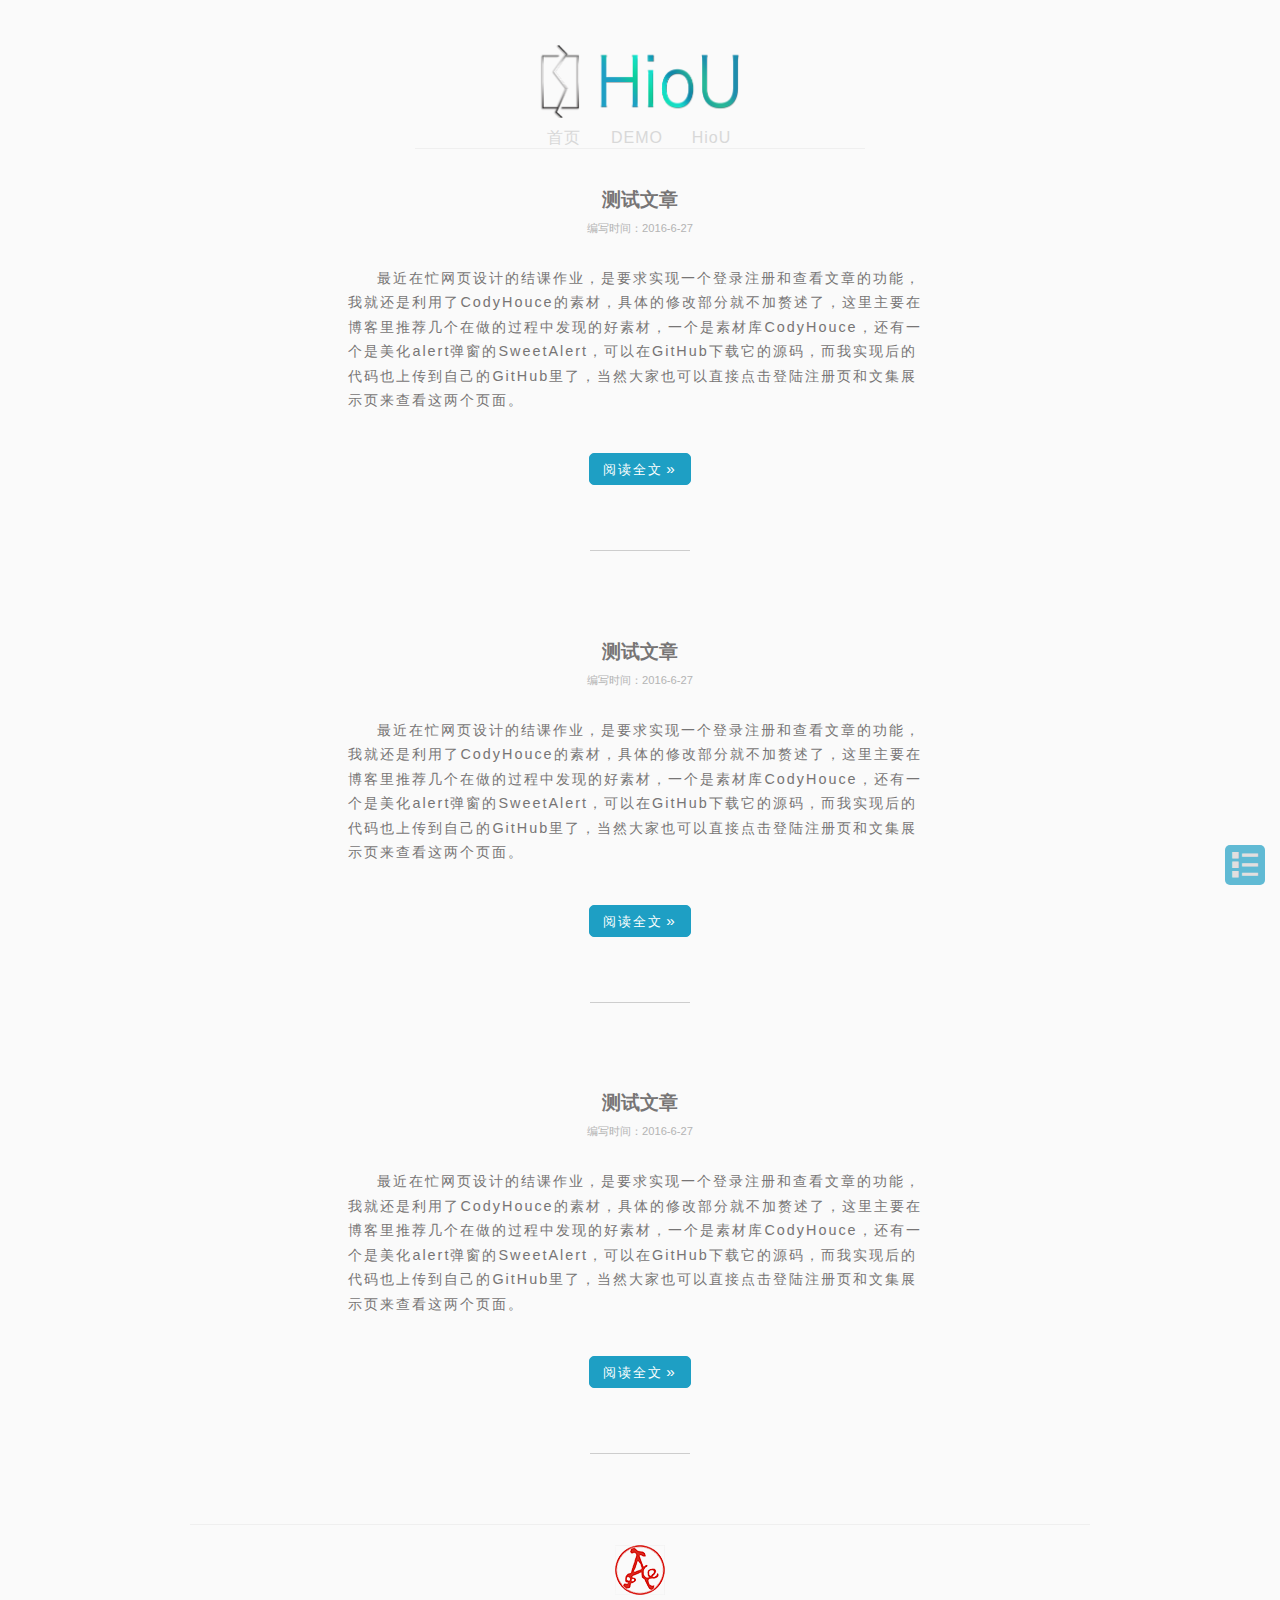
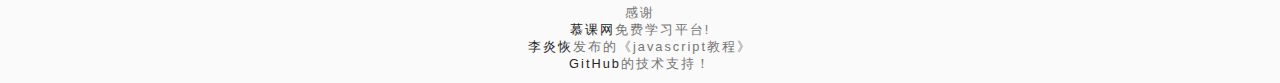
==== commit 11545744: "加入PC侧边滑动栏" ====
--- a/index.html
+++ b/index.html
@@ -4,7 +4,7 @@
     <meta http-equiv="Content-Type" content="text/html; charset=utf-8" />
     <meta http-equiv="X-UA-Compatible" content="IE=edge">
     <meta name="viewport" content="width=device-width,initial-scale=1.0,maximum-scale=1.0,user-scalable=no">
-    <title>HioU海鸥的翅膀</title>
+    <title>海鸥-HioU</title>
     <link rel="icon" href="img/title_logo.PNG" type="img/gif" />
     <link href="css/base.css" type="text/css" rel="stylesheet" />
     <link href="css/main.css" type="text/css" rel="stylesheet" />
@@ -82,18 +82,36 @@
     </footer>
     
     <div class="side-bar">
-        <ul>aleisdas
-            <li>asdasdas</li>
-            <li>asdasdas</li>
-            <li>asdasdas</li>
-        </ul>
+        <div class="list">
+            <h3>手记清单</h3>
+            <ul>
+                <li><a href="">test</a></li>
+                <li><a href="">test</a></li>
+                <li><a href="">test</a></li>
+                <li><a href="">test</a></li>
+                <li><a href="">test</a></li>
+                <li><a href="">test</a></li>
+                <li><a href="">test</a></li>
+                <li><a href="">test</a></li>
+                <li><a href="">test</a></li>
+                <li><a href="">test</a></li>
+                <li><a href="">test</a></li>
+                <li><a href="">test</a></li>
+                <li><a href="">test</a></li>
+                <li><a href="">test</a></li>
+                <li><a href="">test</a></li>
+                <li><a href="">test</a></li>
+                <li><a href="">test</a></li>
+                <li><a href="">test</a></li>
+                <li><a href="">test</a></li>
+                <li><a href="">test</a></li>
+                <li><a href="">test</a></li>
+                <li><a href="">test</a></li>
+                <li><a href="">test</a></li>
+                <li><a href="">test</a></li>
+            </ul>
+        </div>
     </div>
-  <!--   <div class="side-bar">
-        <ul class="menu-ul">
-            <li class="nav-bar">&#xe9bd;</li>
-        </ul>
-    </div> -->
- <!--    <div class="local"></div> -->
 
     <script src="js/require.js" data-main="js/main"></script>
 </body>
--- a/css/base.css
+++ b/css/base.css
@@ -7,15 +7,15 @@
 }
 body
 {
-	transition: all 1s;
-	-webkit-transition: all 1s;
-	-o-transition: all 1s;
-	-ms-transition: all 1s;
-	-moz-transition: all 1s;
+	transition: all 0.7s;
+	-webkit-transition: all 0.7s;
+	-o-transition: all 0.7s;
+	-ms-transition: all 0.7s;
+	-moz-transition: all 0.7s;
 }
 body.padding
 {
-	padding-right: 270px;
+	padding-right: 300px;
 }
 a{ text-decoration:none;}
 ul{ list-style: none;}
@@ -55,15 +55,15 @@
 	.header
 	{
 		position: relative;
-		height: 140px;
+		height: 149px;
 		overflow: hidden;
 	}
 	.header-logo
 	{
 		display: block;
-		height: 90px;
+		height: 75px;
 		text-align: center;
-		margin: 20px auto auto 0;
+		margin: 45px auto auto 0;
 	}
 
 	.header-nav
@@ -267,8 +267,8 @@
 }
 .header-logo img
 {
-	max-width: 240px;
-	min-width: 200px;
+	max-width: 200px;
+	min-width: 160px;
 }
 .header-nav li ,.header-nav li
 {
--- a/css/main.css
+++ b/css/main.css
@@ -208,17 +208,17 @@
 	top: 0;
 	bottom: 0;
 	right: 0;
-	width: 270px;
+	width: 300px;
 	background: #eee;
-	-o-transform: translate3d(270px, 0, 0);
-	-ms-transform: translate3d(270px, 0, 0);
-	-moz-transform: translate3d(270px, 0, 0);
-	-webkit-transform: translate3d(270px, 0, 0);
-	transition: all 1s;
-	-o-transition: all 1s;
-	-ms-transition: all 1s;
-	-moz-transition: all 1s;
-	-webkit-transition: all 1s;
+	-o-transform: translate3d(300px, 0, 0);
+	-ms-transform: translate3d(300px, 0, 0);
+	-moz-transform: translate3d(300px, 0, 0);
+	-webkit-transform: translate3d(300px, 0, 0);
+	transition: all 0.7s;
+	-o-transition: all 0.7s;
+	-ms-transition: all 0.7s;
+	-moz-transition: all 0.7s;
+	-webkit-transition: all 0.7s;
 }
 .side-bar-active
 {
@@ -226,4 +226,43 @@
 	-ms-transform: translate3d(0, 0, 0);
 	-moz-transform: translate3d(0, 0, 0);
 	-webkit-transform: translate3d(0, 0, 0);
+}
+.list
+{
+	width: 240px;
+	height: 700px;
+	margin: 60px auto 0 auto;
+	text-align: center;
+	font-size: 1.2em;
+	color:  rgba(30,159,190,.8);
+}
+.list h3
+{
+	border-bottom: 2px solid #d4d4d4;
+	padding-bottom: 14px;
+}
+.list ul
+{
+	height: 600px;
+	overflow: auto;
+}
+.list ul li
+{
+	display: block;
+	height: 30px;
+	width: 90%;
+	margin: 0 auto;
+}
+.list ul li a
+{
+	display: block;
+	height: 30px;
+	line-height: 30px;
+	text-align: left;
+	color: #8C8C8C;
+}
+.list ul li a:hover
+{
+	text-decoration: underline;
+	color: #1E9FC4;
 }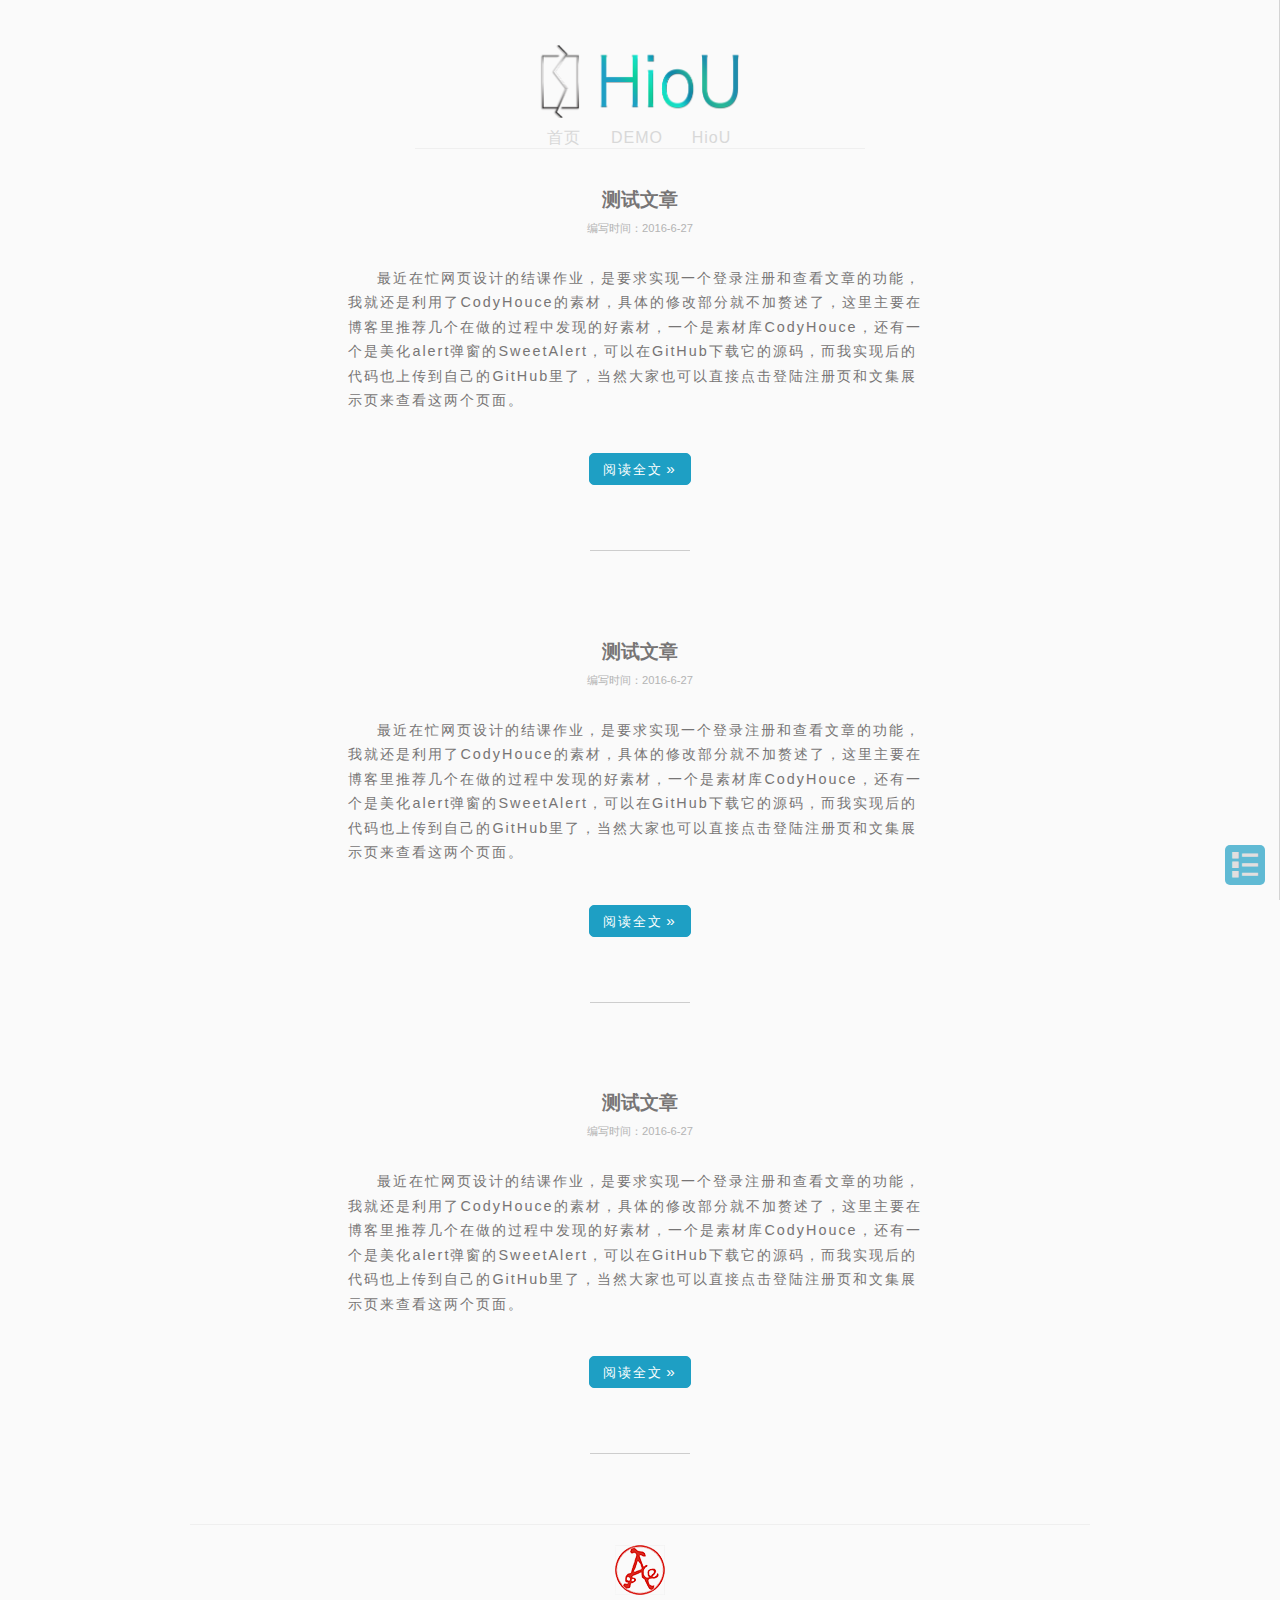
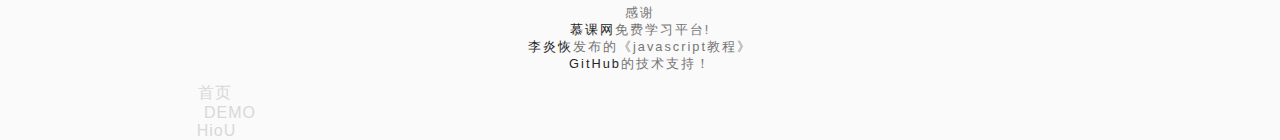
==== commit 7f65409f: "修复底部按钮bug+完成侧边栏布局" ====
--- a/index.html
+++ b/index.html
@@ -82,35 +82,37 @@
     </footer>
     
     <div class="side-bar">
-        <div class="list">
-            <h3>手记清单</h3>
-            <ul>
-                <li><a href="">test</a></li>
-                <li><a href="">test</a></li>
-                <li><a href="">test</a></li>
-                <li><a href="">test</a></li>
-                <li><a href="">test</a></li>
-                <li><a href="">test</a></li>
-                <li><a href="">test</a></li>
-                <li><a href="">test</a></li>
-                <li><a href="">test</a></li>
-                <li><a href="">test</a></li>
-                <li><a href="">test</a></li>
-                <li><a href="">test</a></li>
-                <li><a href="">test</a></li>
-                <li><a href="">test</a></li>
-                <li><a href="">test</a></li>
-                <li><a href="">test</a></li>
-                <li><a href="">test</a></li>
-                <li><a href="">test</a></li>
-                <li><a href="">test</a></li>
-                <li><a href="">test</a></li>
-                <li><a href="">test</a></li>
-                <li><a href="">test</a></li>
-                <li><a href="">test</a></li>
-                <li><a href="">test</a></li>
-            </ul>
-        </div>
+        <div class="side-box">
+            <div class="list">
+                <h3>手记清单</h3>
+                <ul class="list-ul">
+                    <li class="blog-tag">分类1-1<span class="triangle"></span>
+                        <ul class="tag-list">
+                            <li><a href="">test</a><p>testetstetstetstet</p>></li>
+                            <li><a href="">test</a></li>
+                            <li><a href="">test</a></li>
+                            <li><a href="">test</a></li>
+                            <li><a href="">test</a></li>
+                            <li><a href="">test</a></li>
+                            <li><a href="">test</a></li>
+                            <li><a href="">test</a></li>
+                        </ul>
+                    </li>
+                    <li class="blog-tag">分类1-2<span class="triangle"></span>
+                        <ul class="tag-list">
+                            <li><a href="">test</a></li>
+                            <li><a href="">test</a></li>
+                            <li><a href="">test</a></li>
+                            <li><a href="">test</a></li>
+                            <li><a href="">test</a></li>
+                            <li><a href="">test</a></li>
+                            <li><a href="">test</a></li>
+                            <li><a href="">test</a></li>
+                        </ul>
+                    </li>
+                </ul>
+            </div>
+        </div>  
     </div>
 
     <script src="js/require.js" data-main="js/main"></script>
--- a/css/base.css
+++ b/css/base.css
@@ -47,6 +47,11 @@
 
 @media screen and (min-width: 641px)
 {
+	body
+	{
+		width: 900px;
+		margin: 0 auto;
+	}
 	.auto-width
 	{
 		width: 900px;
--- a/css/main.css
+++ b/css/main.css
@@ -210,6 +210,7 @@
 	right: 0;
 	width: 300px;
 	background: #eee;
+	border-left: 1px solid #d4d4d4;
 	-o-transform: translate3d(300px, 0, 0);
 	-ms-transform: translate3d(300px, 0, 0);
 	-moz-transform: translate3d(300px, 0, 0);
@@ -227,33 +228,88 @@
 	-moz-transform: translate3d(0, 0, 0);
 	-webkit-transform: translate3d(0, 0, 0);
 }
+.side-box
+{
+	position: relative;
+	height: inherit;
+	width: inherit;
+}
 .list
 {
+	position: absolute;
 	width: 240px;
-	height: 700px;
-	margin: 60px auto 0 auto;
+	height: 500px;
+/* 	margin: 20px auto 0 auto; */
 	text-align: center;
 	font-size: 1.2em;
-	color:  rgba(30,159,190,.8);
+	color:  #1E9FC4;
 }
 .list h3
 {
 	border-bottom: 2px solid #d4d4d4;
 	padding-bottom: 14px;
 }
-.list ul
-{
-	height: 600px;
+.list-ul
+{
+	height: 70%;
 	overflow: auto;
 }
-.list ul li
+.blog-tag
+{
+	text-align: left;
+	font-size: 0.8em;
+	cursor: pointer;
+}
+/* 小三角形triangle */
+.triangle
+{
+    display: inline-block;
+    width: 0;
+    height:0;
+    margin-left: 5px;
+    border-width: 4px;
+    border-style: solid;
+    border-color: #48afc8 transparent transparent transparent;
+    transform-origin: center 20%;
+    -o-transform-origin: center 20%;
+    -ms-transform-origin: center 20%;
+    -moz-transform-origin: center 20%;
+    -webkit-transform-origin: center 20%;
+    transform: rotate(180deg);
+    -webkit-transform: rotate(180deg);
+    -o-transform: rotate(180deg);
+    -ms-transform: rotate(180deg);
+    -moz-transform: rotate(180deg);
+    -webkit-transform: rotate(180deg);
+    transition: all 0.5s;
+    -webkit-transition: all 0.5s;
+    -o-transition: all 0.5s;
+    -ms-transition: all 0.5s;
+    -moz-transition: all 0.5s;
+}
+.triangle-click
+{
+    transform: rotate(0deg);
+    -webkit-transform: rotate(0deg);
+    -o-transform: rotate(0deg);
+    -ms-transform: rotate(0deg);
+    -moz-transform: rotate(0deg);
+    -webkit-transform: rotate(0deg);
+}
+.blog-tag ul
+{
+	/* display: none; */
+}
+.blog-tag li
 {
 	display: block;
+	position: relative;
 	height: 30px;
 	width: 90%;
+	overflow: hidden;
 	margin: 0 auto;
 }
-.list ul li a
+.blog-tag li a
 {
 	display: block;
 	height: 30px;
@@ -261,8 +317,28 @@
 	text-align: left;
 	color: #8C8C8C;
 }
-.list ul li a:hover
+.blog-tag li a:visited
+{
+	text-decoration: underline;
+	color: #c7c7c7;
+}
+.blog-tag li a:hover
 {
 	text-decoration: underline;
 	color: #1E9FC4;
+}
+.blog-tag li p
+{
+	display: none;
+	position: absolute;
+	width: 90%;
+	top: 10px;
+	padding: 10px;
+	opacity: 0;
+	border: 1px solid #98d8ea;
+	border-radius: 5px;
+	word-break: break-all;
+	background: #eee;
+	color: #8c8c8c;
+	z-index: 100;
 }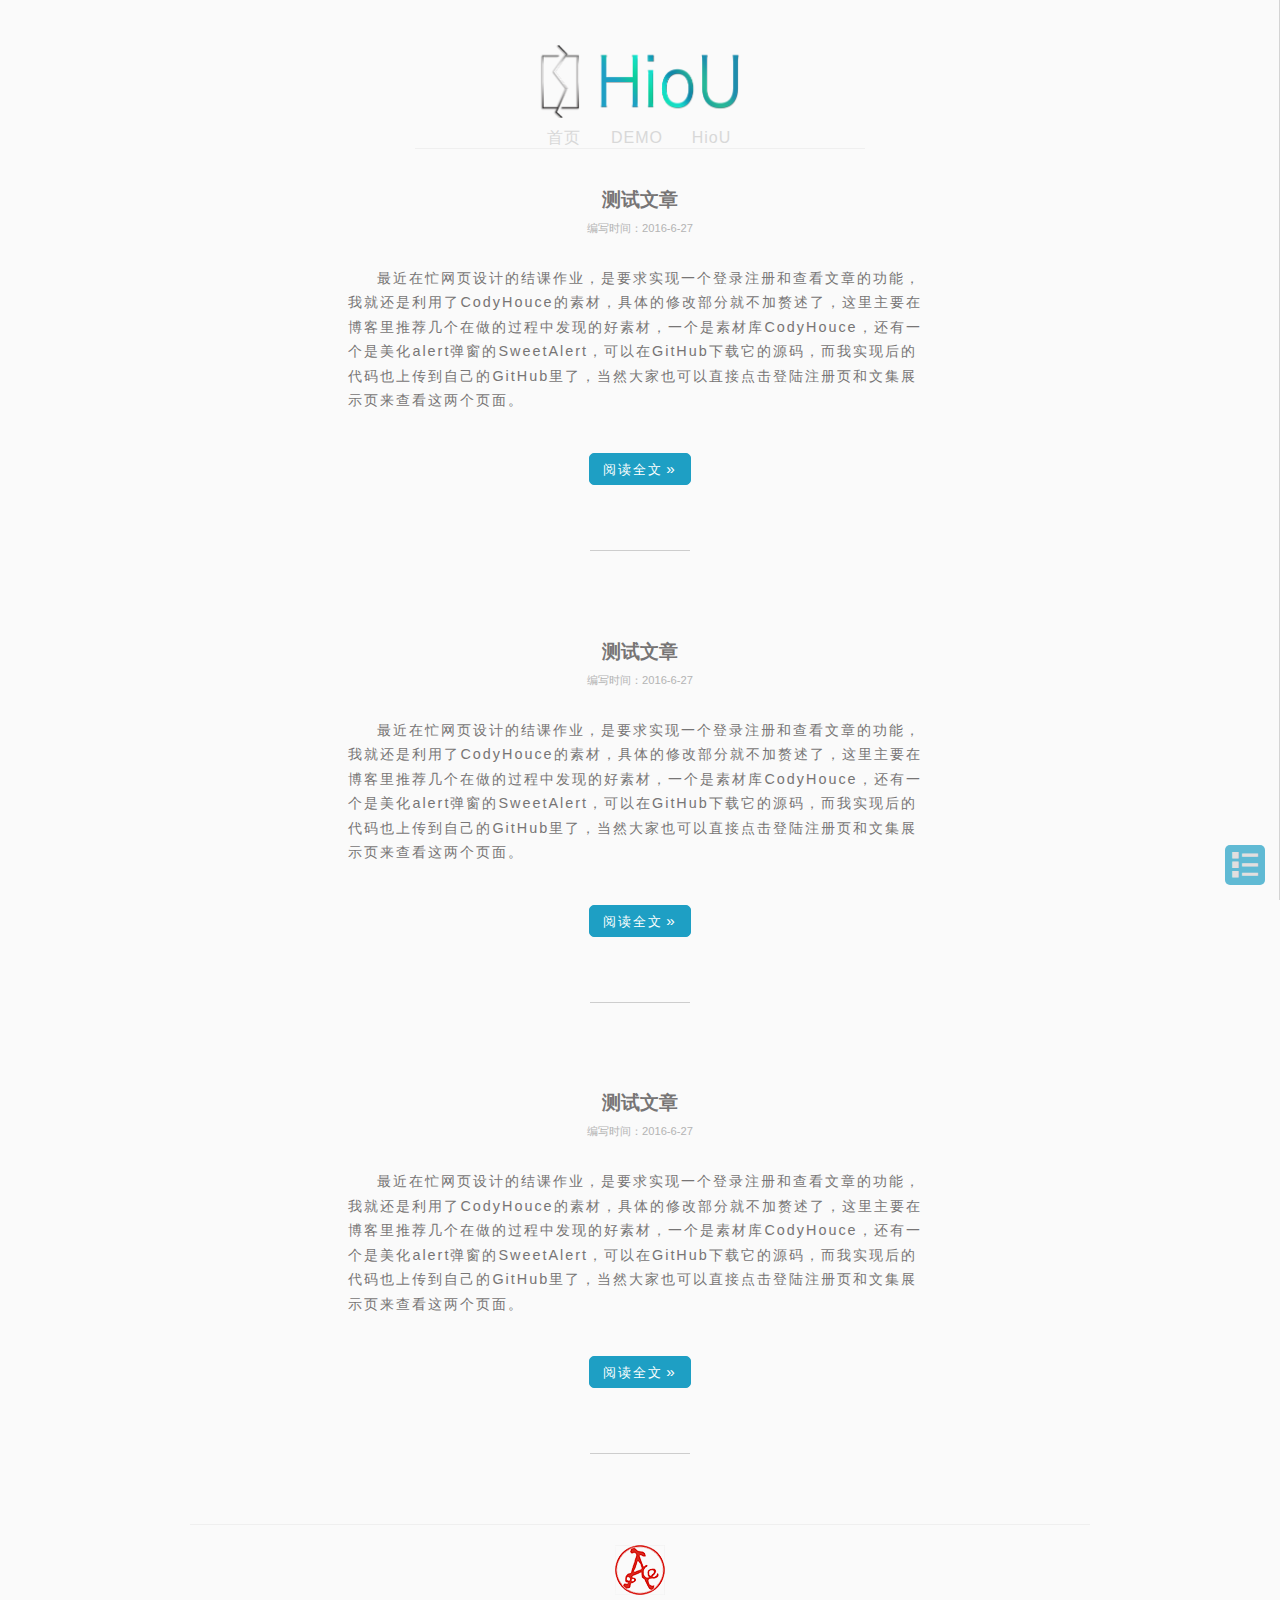
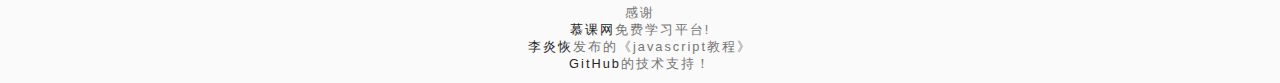
==== commit f989320e: "实现移动端侧栏滑动和pc端标题栏全局显示" ====
--- a/index.html
+++ b/index.html
@@ -88,14 +88,14 @@
                 <ul class="list-ul">
                     <li class="blog-tag">分类1-1<span class="triangle"></span>
                         <ul class="tag-list">
-                            <li><a href="">test</a><p>testetstetstetstet</p>></li>
-                            <li><a href="">test</a></li>
-                            <li><a href="">test</a></li>
-                            <li><a href="">test</a></li>
-                            <li><a href="">test</a></li>
-                            <li><a href="">test</a></li>
-                            <li><a href="">test</a></li>
-                            <li><a href="">test</a></li>
+                            <li><a href="">testasdasdasdasdasdasdasdasdasdas</a></li>
+                            <li><a href="">teasdasdasdst2</a></li>
+                            <li><a href="">test2</a></li>
+                            <li><a href="">tesasdasdasdasdasdasdasdt3</a></li>
+                            <li><a href="">tesaasdasdt4</a></li>
+                            <li><a href="">tesasdasdasdasdasdasdasdasdasdt5</a></li>
+                            <li><a href="">test6</a></li>
+                            <li><a href="">tesasdasdasdasdasdasdasdt7</a></li>
                         </ul>
                     </li>
                     <li class="blog-tag">分类1-2<span class="triangle"></span>
@@ -114,7 +114,7 @@
             </div>
         </div>  
     </div>
-
+    
     <script src="js/require.js" data-main="js/main"></script>
 </body>
 </html>
--- a/css/base.css
+++ b/css/base.css
@@ -168,6 +168,18 @@
 		width: 500px;
 		margin: 0 auto;
 	}
+	/* **************  side-bar ************************** */
+	.blog-tag li
+	{
+		height: 30px;
+	}
+	.blog-tag li a
+	{
+		height: 30px;
+		overflow: hidden;
+		white-space: nowrap;
+		text-overflow: ellipsis;
+	}
 
 }
 
@@ -252,6 +264,24 @@
 	{
 		width: 100%;
 		margin: 0 auto;
+	}
+	/* *******************************side-bar**************** */
+	.side-bar
+	{
+		z-index: 1000;
+	}
+	.title-tip
+	{
+		z-index: 1100;
+	}
+	.blog-tag li
+	{
+		height: auto;
+	}
+	.blog-tag li a
+	{
+		word-break: normal;
+    	word-wrap: break-word;
 	}
 }
 
--- a/css/main.css
+++ b/css/main.css
@@ -211,6 +211,7 @@
 	width: 300px;
 	background: #eee;
 	border-left: 1px solid #d4d4d4;
+	transform: translate3d(300px, 0, 0);
 	-o-transform: translate3d(300px, 0, 0);
 	-ms-transform: translate3d(300px, 0, 0);
 	-moz-transform: translate3d(300px, 0, 0);
@@ -223,6 +224,7 @@
 }
 .side-bar-active
 {
+	transform: translate3d(0, 0, 0);
 	-o-transform: translate3d(0, 0, 0);
 	-ms-transform: translate3d(0, 0, 0);
 	-moz-transform: translate3d(0, 0, 0);
@@ -231,6 +233,7 @@
 .side-box
 {
 	position: relative;
+	width: 100%;
 	height: inherit;
 	width: inherit;
 }
@@ -303,19 +306,22 @@
 .blog-tag li
 {
 	display: block;
-	position: relative;
-	height: 30px;
+/* 	position: relative; */
+	/* height: 30px; */
 	width: 90%;
-	overflow: hidden;
 	margin: 0 auto;
 }
 .blog-tag li a
 {
 	display: block;
-	height: 30px;
+	/* height: 30px; */
 	line-height: 30px;
+	width: 100%;
 	text-align: left;
 	color: #8C8C8C;
+	/* overflow: hidden;
+	white-space: nowrap;
+	text-overflow: ellipsis; */
 }
 .blog-tag li a:visited
 {
@@ -327,16 +333,16 @@
 	text-decoration: underline;
 	color: #1E9FC4;
 }
-.blog-tag li p
+.title-tip
 {
 	display: none;
 	position: absolute;
 	width: 90%;
-	top: 10px;
+	left: -260px;
 	padding: 10px;
-	opacity: 0;
 	border: 1px solid #98d8ea;
 	border-radius: 5px;
+	box-shadow: 0 0 3px 3px rgba(102,216,255,0.19);
 	word-break: break-all;
 	background: #eee;
 	color: #8c8c8c;
